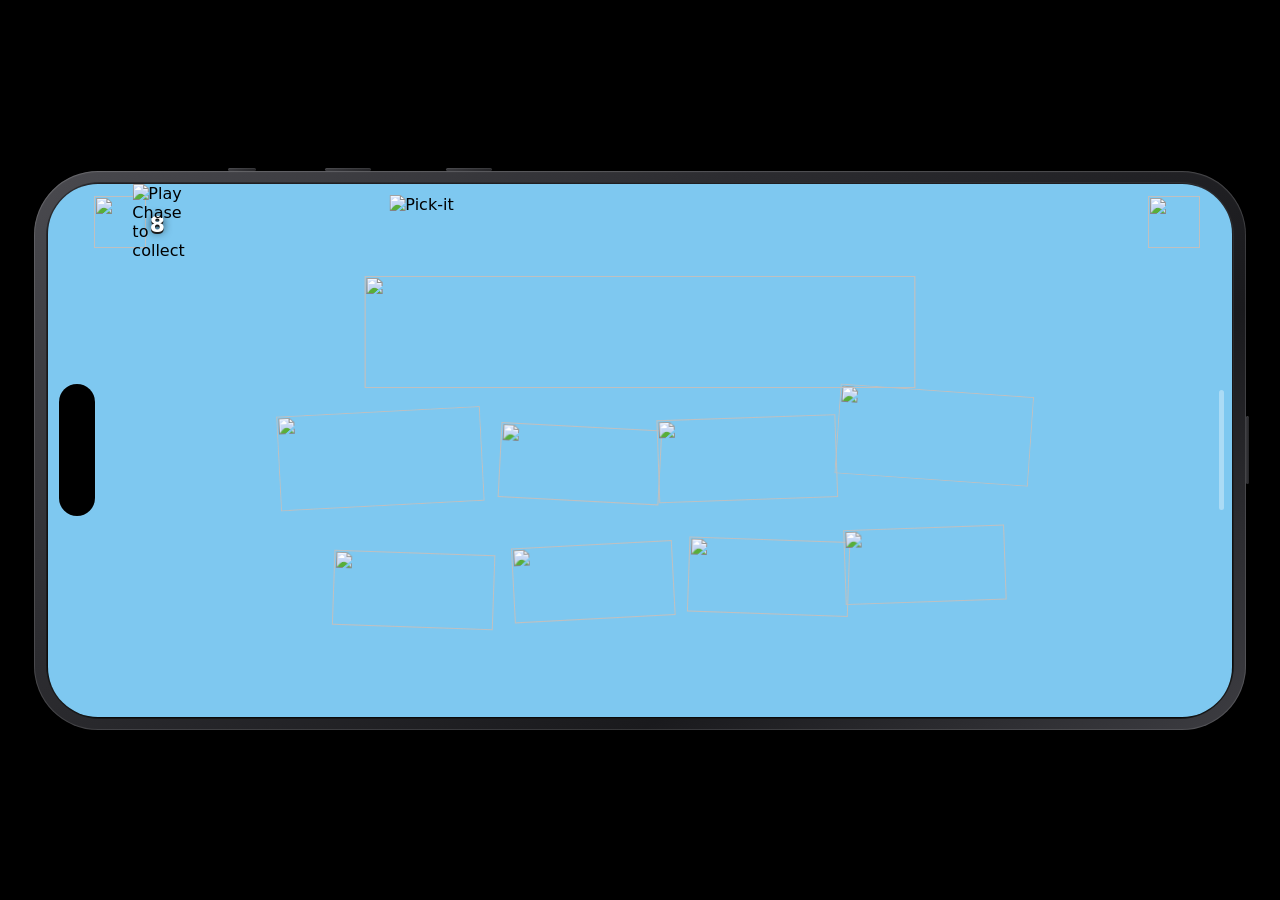
==== web/index.html @ 0430135d "Nudge four right-side clouds 3px left (clouds 3,5,8,9). Co-authored-by: Cursor <cursoragent@cursor.c" ====
<!DOCTYPE html>
<html lang="ru">
<head>
  <meta charset="UTF-8" />
  <meta name="viewport" content="width=device-width, initial-scale=1, maximum-scale=1, user-scalable=no, viewport-fit=cover" />
  <meta name="theme-color" content="#0a1020" />
  <meta http-equiv="Cache-Control" content="no-cache, no-store, must-revalidate" />
  <meta http-equiv="Pragma" content="no-cache" />
  <meta http-equiv="Expires" content="0" />
  <meta name="apple-mobile-web-app-capable" content="yes" />
  <meta name="apple-mobile-web-app-status-bar-style" content="black-translucent" />
  <title>Pick-it</title>
  <link rel="stylesheet" href="css/game.css?v=cloud-stack-fix1" />
</head>
<body>
  <div id="rotateOverlay" class="rotate-overlay" aria-live="polite">
    <div class="rotate-overlay-icon" aria-hidden="true">↻</div>
    <p class="rotate-overlay-title">Поверните устройство</p>
    <p class="rotate-overlay-hint">Игра работает только в горизонтальном режиме</p>
  </div>
  <div id="app" class="app">
    <div class="iphone iphone--landscape iphone--14-pro-max" aria-label="iPhone 14 Pro Max landscape (932×430)">
      <div class="iphone-shell">
        <span class="iphone-side-btn iphone-side-silent" aria-hidden="true"></span>
        <span class="iphone-side-btn iphone-side-vol-up" aria-hidden="true"></span>
        <span class="iphone-side-btn iphone-side-vol-down" aria-hidden="true"></span>
        <span class="iphone-side-btn iphone-side-power" aria-hidden="true"></span>
        <div class="iphone-bezel">
          <div class="iphone-screen">
            <div class="iphone-island" aria-hidden="true"></div>
            <div class="stars-layer" id="starsLayer" aria-hidden="true"></div>
            <div class="iphone-screen-inner">
              <div class="stage" id="stage">
      <div class="snow-layer" id="snowLayer" aria-hidden="true"></div>
      <header class="top-bar">
        <div class="top-left-controls">
          <button type="button" class="btn-system btn-info" aria-label="Info">
            <img src="Assets/System Buttons-1.png" alt="" />
          </button>
          <div class="meter-wrap visible" data-intro="meter">
            <img class="meter-bg" src="Assets/EventSkuMeter.png" alt="" />
            <span class="meter-value" id="energyValue">8</span>
          </div>
          <div class="info-panel-wrap intro-hidden" data-intro="info">
            <div class="info-swing">
              <img src="Assets/Info Panel2.png" alt="Play Chase to collect" />
            </div>
          </div>
        </div>
        <button type="button" class="btn-system btn-close" aria-label="Close">
          <img src="Assets/System Buttons.png" alt="" />
        </button>
        <div class="header-wrap intro-hidden" data-intro="header">
          <img class="header-img" src="Assets/Header.png?v=cloudhdr2" alt="Pick-it" />
        </div>
      </header>

      <div class="prize-panel-wrap intro-hidden" data-intro="panel">
        <div class="prize-panel">
          <div class="prize-panel-art">
            <div class="prize-panel-stack">
              <img
                class="prize-panel-fill"
                src="Assets/Prize Panel fill.png?v=3"
                alt=""
              />
              <div class="prize-panel-frame-layer">
                <img
                  class="prize-panel-frame"
                  src="Assets/Prize Panel frame.png?v=2"
                  alt=""
                />
                <span class="prize-panel-shine" aria-hidden="true"></span>
              </div>
            </div>
          </div>
          <div class="prize-panel-items" id="prizePanelItems"></div>
        </div>
      </div>

      <div class="field" id="field"></div>

      <div class="hand-pointer intro-hidden" id="handPointer" aria-hidden="true">
        <img src="Assets/image 181.png" alt="" />
      </div>

      <div class="vfx-layer" id="vfxLayer"></div>

      <div class="game-complete-overlay" id="gameCompleteOverlay" aria-hidden="true">
        <button type="button" class="game-complete-restart" id="gameCompleteRestart" aria-label="Play again">
          <img src="Assets/Recompletion pop-up.png" alt="" />
        </button>
      </div>
              </div>
            </div>
            <div class="iphone-home-bar" aria-hidden="true"></div>
          </div>
        </div>
      </div>
    </div>
  </div>
  <script src="js/game.js?v=cloudloc16"></script>
</body>
</html>
---- web/css/game.css ----
*,
*::before,
*::after {
  box-sizing: border-box;
  margin: 0;
  padding: 0;
}

html,
body {
  height: 100%;
  background: #000;
  overflow: hidden;
  font-family: system-ui, -apple-system, Segoe UI, sans-serif;
  -webkit-tap-highlight-color: transparent;
}

.app {
  height: 100%;
  display: flex;
  justify-content: center;
  align-items: center;
  padding: 12px;
}

/* —— iPhone frame (landscape, iPhone 14 Pro Max logical 932×430 pt) —— */
.iphone {
  --iphone-logical-w: 932;
  --iphone-logical-h: 430;
  --iphone-preview-scale: 1.3;
  aspect-ratio: var(--iphone-logical-w) / var(--iphone-logical-h);
  width: min(
    calc(96vw * var(--iphone-preview-scale)),
    calc(
      100dvh * var(--iphone-logical-w) / var(--iphone-logical-h) *
        var(--iphone-preview-scale)
    ),
    calc(var(--iphone-logical-w) * 1px * var(--iphone-preview-scale))
  );
  height: min(
    calc(100dvh * var(--iphone-preview-scale)),
    calc(
      96vw * var(--iphone-logical-h) / var(--iphone-logical-w) *
        var(--iphone-preview-scale)
    ),
    calc(var(--iphone-logical-h) * 1px * var(--iphone-preview-scale))
  );
  filter: drop-shadow(0 24px 48px rgba(0, 0, 0, 0.65));
}

.iphone--14-pro-max .iphone-shell {
  padding: 11px 12px;
  border-radius: 64px;
}

.iphone--14-pro-max .iphone-bezel {
  border-radius: 54px;
}

.iphone--14-pro-max .iphone-screen {
  border-radius: 50px;
}

.iphone--14-pro-max .iphone-island {
  width: 36px;
  min-height: 96px;
  max-height: 132px;
  left: 11px;
}

.iphone-shell {
  position: relative;
  width: 100%;
  height: 100%;
  padding: 10px 11px;
  border-radius: 62px;
  background: linear-gradient(145deg, #4a4a4f 0%, #2c2c30 35%, #1a1a1d 70%, #3d3d42 100%);
  box-shadow:
    inset 0 0 0 1px rgba(255, 255, 255, 0.12),
    inset 0 1px 2px rgba(255, 255, 255, 0.08);
}

.iphone-bezel {
  width: 100%;
  height: 100%;
  border-radius: 52px;
  padding: 2px;
  background: linear-gradient(180deg, #1f1f22, #0a0a0a);
  box-shadow: inset 0 0 0 1px rgba(255, 255, 255, 0.06);
}

.iphone-screen {
  position: relative;
  width: 100%;
  height: 100%;
  border-radius: 48px;
  background: #7ec8f0 url("../Assets/bg.webp?v=bg2500v3") 32% 78% / 100% auto no-repeat;
  overflow: hidden;
  display: flex;
  flex-direction: row;
  align-items: stretch;
}

.iphone-island {
  position: absolute;
  left: 10px;
  top: 50%;
  transform: translateY(-50%);
  width: 32px;
  height: 26%;
  min-height: 88px;
  max-height: 120px;
  background: #000;
  border-radius: 22px;
  z-index: 200;
  box-shadow: 0 0 0 1px rgba(255, 255, 255, 0.04);
}

.iphone-screen-inner {
  flex: 1;
  min-width: 0;
  min-height: 0;
  width: 100%;
  height: 100%;
  display: flex;
  align-items: stretch;
  justify-content: stretch;
  padding: 0;
  container-type: size;
}

.iphone-home-bar {
  position: absolute;
  right: 8px;
  top: 50%;
  transform: translateY(-50%);
  width: 5px;
  height: 34%;
  max-height: 120px;
  border-radius: 999px;
  background: rgba(255, 255, 255, 0.35);
  z-index: 200;
  pointer-events: none;
}

.iphone-side-btn {
  position: absolute;
  background: linear-gradient(90deg, #3a3a3e, #252528);
  border-radius: 2px;
  box-shadow: inset 0 1px 0 rgba(255, 255, 255, 0.08);
  pointer-events: none;
}

.iphone-side-silent {
  top: -3px;
  left: 16%;
  width: 28px;
  height: 3px;
}

.iphone-side-vol-up {
  top: -3px;
  left: 24%;
  width: 46px;
  height: 3px;
}

.iphone-side-vol-down {
  top: -3px;
  left: 34%;
  width: 46px;
  height: 3px;
}

.iphone-side-power {
  right: -3px;
  top: 50%;
  transform: translateY(-50%);
  width: 3px;
  height: 68px;
}

/* Landscape-only: block portrait with full-screen prompt */
.rotate-overlay {
  display: none;
  position: fixed;
  inset: 0;
  z-index: 100000;
  flex-direction: column;
  align-items: center;
  justify-content: center;
  gap: 12px;
  padding: 28px;
  text-align: center;
  color: #fff;
  background: #7ec8f0 url("../Assets/bg.webp?v=bg2500v3") 32% 78% / 100% auto no-repeat;
  pointer-events: auto;
}

body.portrait-blocked .rotate-overlay {
  display: flex;
}

body.portrait-blocked #app {
  visibility: hidden !important;
  pointer-events: none !important;
}

.rotate-overlay-icon {
  font-size: 3.25rem;
  line-height: 1;
  animation: rotateHint 2.2s ease-in-out infinite;
}

.rotate-overlay-title {
  font-size: 1.35rem;
  font-weight: 800;
  text-shadow: 0 2px 8px rgba(0, 0, 0, 0.85);
}

.rotate-overlay-hint {
  font-size: 0.95rem;
  opacity: 0.88;
  max-width: 16rem;
  line-height: 1.35;
}

@keyframes rotateHint {
  0%,
  100% {
    transform: rotate(-90deg);
  }
  50% {
    transform: rotate(-90deg) scale(1.08);
  }
}

/* Legacy: CSS rotate fallback (desktop only, optional) */
body.force-landscape {
  overflow: hidden;
}

body.force-landscape #app {
  position: fixed;
  inset: auto;
  left: 50%;
  top: 50%;
  padding: 0;
  transform: translate(-50%, -50%) rotate(90deg);
  transform-origin: center center;
}

body.force-landscape .iphone,
body.force-landscape .iphone-shell,
body.force-landscape .iphone-bezel,
body.force-landscape .iphone-screen,
body.force-landscape .iphone-screen-inner,
body.force-landscape .stage {
  width: 100% !important;
  height: 100% !important;
  max-width: none;
  max-height: none;
  min-height: 0;
  flex: 1 1 auto;
}

body.force-landscape .iphone {
  display: flex;
  flex-direction: column;
  aspect-ratio: auto !important;
}

body.force-landscape .iphone-shell,
body.force-landscape .iphone-bezel {
  display: flex;
  flex-direction: column;
  flex: 1;
  padding: 0 !important;
}

body.force-landscape .iphone-screen {
  flex: 1;
  display: flex;
  border-radius: 0 !important;
}

body.force-landscape .stage {
  --header-w: min(78.2cqw, 82.8%);
  --prize-panel-w: min(84cqw, 560px);
  --prize-panel-gap: 1px;
  --prize-icon-h: calc(var(--prize-panel-h) * 0.72);
  --prize-panel-item-overlap: 2px;
  --prize-panel-items-shift: -50%;
  --panel-bottom: 0.6%;
  --prize-panel-rise-offset: min(96px, 22cqh);
}

body.force-landscape .header-wrap {
  max-width: calc(100% - 128px);
}

body.force-landscape .header-img {
  min-height: 50.6px;
}

body.force-landscape .prize-panel-wrap {
  width: min(var(--prize-panel-w), calc(100% - 28px));
  max-width: none;
}

/* Phones: drop mockup frame, game fills the viewport */
@media (hover: none) and (pointer: coarse), (max-width: 768px) {
  html {
    height: 100%;
    height: 100dvh;
    height: -webkit-fill-available;
    width: 100%;
    overflow: hidden;
    overscroll-behavior: none;
  }

  body {
    position: fixed;
    inset: 0;
    width: 100%;
    height: 100%;
    height: 100dvh;
    height: -webkit-fill-available;
    margin: 0;
    overflow: hidden;
    overscroll-behavior: none;
    background: #000;
  }

  #app,
  #app.app {
    position: fixed;
    inset: 0;
    padding: 0 !important;
    width: 100%;
    height: 100%;
    min-height: 0;
    max-height: 100%;
    align-items: stretch;
    justify-content: stretch;
    box-sizing: border-box;
    display: flex;
    flex-direction: column;
  }

  .iphone {
    --iphone-preview-scale: 1;
    flex: 1 1 auto;
    width: 100%;
    height: 100%;
    min-height: 0;
    max-height: 100%;
    aspect-ratio: auto !important;
    max-width: none;
    filter: none;
    display: flex;
    flex-direction: column;
  }

  .iphone-shell {
    flex: 1;
    display: flex;
    flex-direction: column;
    min-height: 0;
    height: auto;
    padding: 0;
    border-radius: 0;
    background: transparent;
    box-shadow: none;
  }

  .iphone-bezel {
    flex: 1;
    display: flex;
    flex-direction: column;
    min-height: 0;
    height: auto;
    padding: 0 !important;
    border-radius: 0;
    background: transparent;
    box-shadow: none;
  }

  .iphone-screen {
    flex: 1;
    display: flex;
    flex-direction: row;
    border-radius: 0;
    width: 100%;
    height: 100%;
    min-height: 0;
    padding: 0;
    box-sizing: border-box;
  }

  .iphone-screen-inner,
  .stage {
    width: 100%;
    height: 100%;
    min-height: 0;
    flex: 1 1 auto;
  }

  .iphone-island,
  .iphone-home-bar,
  .iphone-side-btn {
    display: none !important;
  }

  .prize-panel-items {
    padding: 0 var(--prize-panel-items-pad-x, 2.2%);
    gap: var(--prize-panel-gap, 1px);
    column-gap: var(--prize-panel-gap, 1px);
  }

  .top-left-controls {
    flex-wrap: nowrap;
  }
}

@media (hover: none) and (pointer: coarse) and (orientation: landscape) {
  html,
  body,
  #app,
  .iphone,
  .iphone-shell,
  .iphone-bezel,
  .iphone-screen,
  .iphone-screen-inner,
  .stage {
    height: 100svh;
    min-height: 100svh;
    max-height: 100svh;
  }
}

html.is-touch.game-landscape,
html.is-touch.game-landscape body {
  background: #0a1020;
}

html.is-touch.game-landscape #app,
html.is-touch.game-landscape .iphone,
html.is-touch.game-landscape .iphone-shell,
html.is-touch.game-landscape .iphone-bezel,
html.is-touch.game-landscape .iphone-screen,
html.is-touch.game-landscape .iphone-screen-inner,
html.is-touch.game-landscape .stage {
  width: 100vw;
  max-width: 100vw;
  margin: 0;
  padding: 0;
  border-radius: 0;
}

/* Info panel layout: phone landscape + local iPhone mockup (no .is-touch on desktop) */
html.is-touch.game-landscape .stage,
html:not(.is-touch) .iphone .stage {
  --info-meter-gap: 0px;
  --info-ui-gap: 6px;
  --info-btn-w: 52px;
  /* Rope X: center of gap between info btn and meter */
  --info-rope-x: calc(var(--info-btn-w) + var(--info-ui-gap) * 0.5);
}

html.is-touch.game-landscape .stage {
  --info-panel-scale: calc(0.9555 * 0.85);
  --info-panel-shift-x: 10px;
  --top-left-nudge-x: -10px;
  /* Rope Y: top of stage + lift info panel slightly */
  --info-rope-top: calc(
    -1 * max(var(--ui-top), env(safe-area-inset-top, 8px)) - 20px
  );
}

html:not(.is-touch) .iphone .stage {
  --info-panel-scale: 0.9555;
  --info-panel-shift-x: 10px;
  --top-left-nudge-x: 0px;
  --info-rope-top: calc(-1 * max(var(--ui-top), 10px));
  --prize-panel-items-drop: -10px;
  --prize-panel-items-top: 51%;
}

html.is-touch.game-landscape .top-left-controls,
html:not(.is-touch) .iphone .top-left-controls {
  position: absolute;
}

html.is-touch.game-landscape .info-panel-wrap,
html:not(.is-touch) .iphone .info-panel-wrap {
  position: absolute;
  left: calc(var(--info-rope-x, 55px) + var(--info-panel-shift-x, 0px));
  top: var(--info-rope-top, -8px);
  margin-left: 0;
  margin-top: 0;
  max-width: calc(124px * var(--info-panel-scale, 0.9555));
  z-index: 2;
  transform: translate(-50%, -130%);
}

html.is-touch.game-landscape .info-panel-wrap.dropped,
html:not(.is-touch) .iphone .info-panel-wrap.dropped {
  animation: infoDropAnchored 0.85s cubic-bezier(0.34, 1.4, 0.64, 1) forwards;
}

html:not(.is-touch) .iphone .top-left-controls {
  gap: 6px;
  align-items: flex-start;
}

/* Touch + landscape: desktop-like UI; prize width in vw (no cqw) */
html.is-touch.game-landscape .stage {
  --edge-x: 2px;
  --ui-top: 8px;
  --header-w: 42.32%;
  --close-nudge-x: 32px;
  --header-est-h: min(12.5vw, 54px);
  --prize-panel-items-mul: 0.85;
  --prize-panel-top: calc(0.8% + 10px + var(--header-est-h) - 3px);
  --field-top: calc(var(--prize-panel-top) + var(--prize-panel-h) + 8px);
  --prize-panel-gap: 1px;
  --prize-panel-item-overlap: 2px;
  --prize-panel-items-shift: -50%;
  --prize-panel-items-pad-x: 2.2%;
  --prize-panel-items-drop: -12px;
  --prize-panel-items-top: 51%;
  --prize-panel-mobile-size: 1.2;
  --prize-panel-scale: calc(0.84 * var(--prize-panel-mobile-size, 1));
  --prize-panel-items-ref-scale: calc(1.06 * var(--prize-panel-mobile-size, 1));
  --prize-panel-w: min(
    calc(49.13vw * var(--prize-panel-scale)),
    calc(419px * var(--prize-panel-scale))
  );
  --prize-panel-h: calc(var(--prize-panel-w) * var(--prize-panel-art-h, 197) / 1024);
  --prize-icon-h: calc(
    min(
        calc(49.13vw * var(--prize-panel-items-ref-scale)),
        calc(419px * var(--prize-panel-items-ref-scale))
      ) *
      var(--prize-panel-art-h, 197) / 1024 * 0.72 * var(--prize-panel-items-mul, 0.85)
  );
  --prize-panel-rise-offset: min(-68px, -14vh);
  --petard-size: min(28.8vh, 156px);
}

html.is-touch.game-landscape .top-left-controls {
  left: max(
    0px,
    calc(
      var(--edge-x) + var(--top-left-nudge-x, 0px) +
        env(safe-area-inset-left, 0px)
    )
  );
  top: max(var(--ui-top), env(safe-area-inset-top, 8px));
  gap: 6px;
  max-width: none;
  align-items: flex-start;
}

html.is-touch.game-landscape .btn-close {
  right: max(
    2px,
    calc(
      var(--edge-x) - var(--close-nudge-x, 0px) +
        env(safe-area-inset-right, 0px)
    )
  );
  top: max(var(--ui-top), env(safe-area-inset-top, 8px));
}

html.is-touch.game-landscape .btn-info,
html.is-touch.game-landscape .btn-close {
  width: 52px;
  height: 52px;
}

html.is-touch.game-landscape .meter-wrap,
html:not(.is-touch) .iphone .meter-wrap {
  height: calc(56px * 1.15);
  transform: translateY(-5%);
}

html.is-touch.game-landscape .meter-value,
html:not(.is-touch) .iphone .meter-value {
  font-size: calc(19px * 1.15);
}

html.is-touch.game-landscape .header-wrap {
  left: 50%;
  top: calc(0.8% + 10px);
  transform: translateX(-50%);
  width: var(--header-w);
  max-width: calc(100% - 128px);
}

html.is-touch.game-landscape .header-img {
  width: 100%;
  height: auto;
  min-height: 0;
  max-height: none;
  object-fit: contain;
}

html.is-touch.game-landscape .prize-panel-wrap {
  top: var(--prize-panel-top);
  bottom: auto;
  width: min(var(--prize-panel-w), calc(100vw - 12px));
  max-width: calc(419px * var(--prize-panel-scale));
  height: auto;
  aspect-ratio: 1024 / var(--prize-panel-art-h, 208);
  transform: translateX(-50%) translateY(0);
  transform-origin: 50% 0%;
}

html.is-touch.game-landscape .prize-panel-wrap.intro-hidden[data-intro="panel"] {
  transform: translateX(-50%);
}

html.is-touch.game-landscape .prize-panel-wrap.visible {
  animation: prizePanelFadeIn var(--prize-panel-rise-duration, 0.85s) ease both;
}

html.is-touch.game-landscape .prize-panel {
  --prize-panel-items-top: 44%;
  --prize-panel-items-drop: -12px;
}

html.is-touch.game-landscape .prize-panel-items,
html.is-touch.game-landscape #prizePanelItems {
  --prize-panel-items-drop: -12px;
  top: var(--prize-panel-items-top, 43%);
  left: 0;
  right: 0;
  height: var(--prize-icon-h);
  transform: translateY(-50%)
    translateY(var(--prize-panel-items-drop, -10px))
    translateX(var(--prize-panel-items-nudge-x, 5px));
  align-items: flex-end;
  justify-content: center;
}

html.is-touch.game-landscape .prize-panel-items .panel-prize {
  height: var(--prize-icon-h);
  align-items: flex-end;
}

html.is-touch.game-landscape .prize-panel-items .panel-prize-img {
  max-height: calc(var(--prize-icon-h) * var(--panel-prize-size-mul, 1.1));
}


/* Touch landscape: reward character face scale (all `.reward-* img.done`) */
html.is-touch.game-landscape .stage {
  --character-face-mul: 1;
  --character-reward-bottom: 10px;
  --petard-row-drop: 12px;
  --petard-lower-row-lift: 20px;
  --petard-lower-row-drop: 14px;
}

html.is-touch.game-landscape .slot.show-special-reward img.done {
  bottom: var(--character-reward-bottom, var(--slot-sku-bottom, 0px));
}

/* Touch: upper petard row — lift character faces 10px (slots 2,4,6,8 → index 1,3,5,7) */
html.is-touch.game-landscape .slot[data-index="1"].show-special-reward img.done,
html.is-touch.game-landscape .slot[data-index="3"].show-special-reward img.done,
html.is-touch.game-landscape .slot[data-index="5"].show-special-reward img.done,
html.is-touch.game-landscape .slot[data-index="7"].show-special-reward img.done {
  bottom: calc(var(--character-reward-bottom, 10px) + 10px);
}

html.is-touch.game-landscape .slot.reward-sam img.done {
  width: calc(var(--petard-size) * 1.017 * 1.15 * 0.81 * 0.891 * var(--character-face-mul));
  height: calc(var(--petard-size) * 1.017 * 1.15 * 0.81 * 0.891 * var(--character-face-mul));
  margin-left: -4px;
}

/* Touch: petards 1 & 3 — lift prize + petard (not petard 2) */
html.is-touch.game-landscape #field .slot[data-index="0"] img.prize,
html.is-touch.game-landscape #field .slot[data-index="0"] img.cube,
html.is-touch.game-landscape #field .slot[data-index="2"] img.prize,
html.is-touch.game-landscape #field .slot[data-index="2"] img.cube {
  bottom: var(--slot-sku-bottom, 0px);
}

html.is-touch.game-landscape #field .slot[data-index="0"].show-special-reward img.done,
html.is-touch.game-landscape #field .slot.reward-sam.show-special-reward img.done {
  bottom: calc(var(--character-reward-bottom, 10px) + 32px);
}

html.is-touch.game-landscape #field .slot[data-index="2"].show-special-reward img.done {
  bottom: calc(var(--character-reward-bottom, 10px) + 8px);
}

/* Touch: petard 2 — lift prize + petard */
html.is-touch.game-landscape #field .slot[data-index="1"] img.prize,
html.is-touch.game-landscape #field .slot[data-index="1"] img.cube {
  bottom: calc(var(--slot-sku-bottom, 0px) + 18px);
}

html.is-touch.game-landscape #field .slot[data-index="1"].show-special-reward img.done {
  bottom: calc(var(--character-reward-bottom, 10px) + 24px);
}

/* Touch: petard 8 — lift prize + petard */
html.is-touch.game-landscape #field .slot[data-index="7"] img.prize,
html.is-touch.game-landscape #field .slot[data-index="7"] img.cube {
  bottom: calc(var(--slot-sku-bottom, 0px) + 16px);
}

html.is-touch.game-landscape #field .slot[data-index="7"].show-special-reward img.done {
  bottom: calc(var(--character-reward-bottom, 10px) + 32px);
}

/* Touch: petard 6 — lift on field */
html.is-touch.game-landscape #field .slot[data-index="5"] img.prize,
html.is-touch.game-landscape #field .slot[data-index="5"] img.cube {
  bottom: calc(var(--slot-sku-bottom, 0px) + 22px);
}

html.is-touch.game-landscape #field .slot[data-index="5"].show-special-reward img.done {
  bottom: calc(var(--character-reward-bottom, 10px) + 38px);
}

html.is-touch.game-landscape .slot.reward-mia img.done {
  width: calc(var(--petard-size) * 1.22 * var(--character-face-mul));
  height: calc(var(--petard-size) * 1.22 * var(--character-face-mul));
  margin-left: -2px;
}

html.is-touch.game-landscape .slot.reward-mia.show-special-reward .slot-inner {
  translate: -2px 5px;
}

html.is-touch.game-landscape .slot.reward-sanny img.done {
  width: calc(var(--petard-size) * 0.941 * var(--character-face-mul));
  height: calc(var(--petard-size) * 0.941 * var(--character-face-mul));
  margin-left: -4px;
}

html.is-touch.game-landscape .slot.reward-hoppy img.done {
  width: calc(var(--petard-size) * 0.78 * var(--character-face-mul));
  height: calc(var(--petard-size) * 0.78 * var(--character-face-mul));
  margin-left: 0px;
}

html.is-touch.game-landscape .slot.reward-hoppy.show-special-reward img.done {
  bottom: calc(
    var(--character-reward-bottom, 10px) + var(--petard-size) * (1 - 0.78 * var(--character-face-mul, 1)) / 2 - 2px
  );
}

html.is-touch.game-landscape .slot.reward-hoppy.show-special-reward .slot-inner {
  translate: 12px 2px;
}

html.is-touch.game-landscape .slot.reward-oscar img.done {
  width: calc(var(--petard-size) * 0.933 * var(--character-face-mul));
  height: calc(var(--petard-size) * 0.933 * var(--character-face-mul));
  margin-left: -6px;
}

html.is-touch.game-landscape #field .slot.reward-oscar.show-special-reward .slot-inner {
  transform: rotate(var(--slot-tilt, 8deg)) translateY(6px) !important;
}

html.is-touch.game-landscape .slot.reward-peggy img.done {
  width: calc(var(--petard-size) * 1.045 * var(--character-face-mul));
  height: calc(var(--petard-size) * 1.045 * var(--character-face-mul));
}

html.is-touch.game-landscape #field .slot.reward-peggy.show-special-reward .slot-inner {
  transform: rotate(var(--slot-tilt, 8deg)) translateY(22px) !important;
}

html.is-touch.game-landscape .slot.reward-carrie img.done {
  width: calc(var(--petard-size) * 0.98 * var(--character-face-mul));
  height: calc(var(--petard-size) * 0.98 * var(--character-face-mul));
  margin-left: -4px;
}

html.is-touch.game-landscape .slot.reward-mole img.done {
  width: calc(var(--petard-size) * 1.035 * var(--character-face-mul));
  height: calc(var(--petard-size) * 1.035 * var(--character-face-mul));
  margin-left: 8px;
}

html.is-touch.game-landscape .slot.reward-mole.show-special-reward .slot-inner {
  translate: 4px 10px;
}

html.is-touch.game-landscape .info-swing img {
  width: 100%;
  height: auto;
  max-height: none;
}

.stars-layer {
  display: none;
  position: absolute;
  inset: 0;
  z-index: 1;
  pointer-events: none;
  overflow: hidden;
}

.star-twinkle {
  position: absolute;
  left: var(--star-x, 50%);
  top: var(--star-y, 20%);
  width: var(--star-sz, 2px);
  height: var(--star-sz, 2px);
  border-radius: 50%;
  background: radial-gradient(
    circle at 40% 40%,
    #fff 0%,
    rgba(255, 255, 255, 0.85) 55%,
    rgba(255, 255, 255, 0.2) 100%
  );
  box-shadow:
    0 0 calc(var(--star-sz, 2px) * 2.6) rgba(255, 255, 255, 0.92),
    0 0 calc(var(--star-sz, 2px) * 5.2) rgba(200, 220, 255, 0.5);
  opacity: var(--star-dim, 0.45);
  transform: translate(-50%, -50%);
  animation: starTwinkle var(--star-dur, 2.4s) ease-in-out infinite;
  animation-delay: var(--star-delay, 0s);
  will-change: opacity, transform;
}

.star-twinkle.star-soft {
  box-shadow:
    0 0 calc(var(--star-sz, 2px) * 2) rgba(255, 248, 230, 0.72),
    0 0 calc(var(--star-sz, 2px) * 4) rgba(255, 200, 220, 0.35);
}

@keyframes starTwinkle {
  0%,
  100% {
    opacity: calc(var(--star-dim, 0.35) * 0.55);
    transform: translate(-50%, -50%) scale(0.62);
    filter: brightness(0.85);
  }
  35% {
    opacity: calc(var(--star-dim, 0.35) + 0.55);
    transform: translate(-50%, -50%) scale(1.08);
    filter: brightness(1.15);
  }
  50% {
    opacity: 1;
    transform: translate(-50%, -50%) scale(1.32);
    filter: brightness(1.35);
  }
  65% {
    opacity: calc(var(--star-dim, 0.35) + 0.45);
    transform: translate(-50%, -50%) scale(0.9);
    filter: brightness(1.05);
  }
}

.snow-layer {
  display: none;
  position: absolute;
  inset: 0;
  z-index: 6;
  pointer-events: none;
  overflow: hidden;
  container-type: size;
}

.snowflake {
  position: absolute;
  top: -4%;
  left: var(--snow-x, 50%);
  width: var(--snow-sz, 3.4px);
  height: var(--snow-sz, 3.4px);
  border-radius: 50%;
  opacity: var(--snow-opacity, 0.5);
  background: radial-gradient(
    circle at 35% 35%,
    #fff 0%,
    rgba(255, 255, 255, 0.75) 45%,
    rgba(255, 255, 255, 0.2) 100%
  );
  box-shadow: 0 0 2px rgba(255, 255, 255, 0.32);
  animation: snowFall var(--snow-dur, 20s) linear infinite;
  animation-delay: var(--snow-delay, 0s);
  will-change: transform;
}

.snowflake.shape-dot {
  border-radius: 50%;
}

.snowflake.shape-flake {
  width: max(2px, calc(var(--snow-sz) * 0.18));
  height: var(--snow-sz, 4px);
  border-radius: 1px;
  background: linear-gradient(
    to bottom,
    transparent 4%,
    rgba(255, 255, 255, 0.95) 38%,
    rgba(255, 255, 255, 0.95) 62%,
    transparent 96%
  );
  box-shadow: 0 0 3px rgba(255, 255, 255, 0.45);
}

.snowflake.shape-flake::before,
.snowflake.shape-flake::after {
  content: "";
  position: absolute;
  left: 50%;
  top: 50%;
  width: max(2px, calc(var(--snow-sz) * 0.18));
  height: var(--snow-sz);
  border-radius: 1px;
  background: linear-gradient(
    to bottom,
    transparent 4%,
    rgba(255, 255, 255, 0.92) 38%,
    rgba(255, 255, 255, 0.92) 62%,
    transparent 96%
  );
  box-shadow: 0 0 2px rgba(255, 255, 255, 0.35);
  transform-origin: center center;
  transform: translate(-50%, -50%) rotate(60deg);
  pointer-events: none;
}

.snowflake.shape-flake::after {
  transform: translate(-50%, -50%) rotate(-60deg);
}

@keyframes snowFall {
  0% {
    transform: translate3d(0, 0, 0) rotate(0deg);
  }
  100% {
    transform: translate3d(var(--snow-drift, 0px), calc(100cqh + 16px), 0)
      rotate(360deg);
  }
}

.stage {
  --edge-x: max(3.85%, 10px);
  --ui-top: 12px;
  --info-panel-scale: 0.85;
  --info-meter-gap: 6px;
  --info-panel-shift-x: 0px;
  --info-panel-shift-y: -24px;
  --meter-nudge-x: 6px;
  --top-left-nudge-x: -16px;
  --close-nudge-x: 14px;
  --header-est-h: min(14cqw, 62px);
  --prize-panel-top: calc(0.8% + 10px + var(--header-est-h) + 16px);
  --field-top: calc(var(--prize-panel-top) + var(--prize-panel-h) + 10px);
  --header-w: 42.32%;
  --prize-panel-rise-offset: -min(88px, 16vh);
  --prize-panel-rise-duration: 1.15s;
  --prize-panel-items-drop: -8px;
  --prize-panel-items-top: 52%;
  --prize-panel-w: 551px;
  --prize-panel-art-h: 208;
  --prize-panel-fill-h: 197;
  --prize-panel-h: calc(var(--prize-panel-w) * var(--prize-panel-art-h) / 1024);
  --prize-icon-h: calc(var(--prize-panel-h) * 0.72);
  --prize-panel-gap: 1px;
  --prize-panel-item-overlap: 2px;
  --prize-panel-items-shift: -50%;
  --prize-panel-items-pad-x: 2.2%;
  --prize-panel-items-nudge-x: 5px;
  --petard-size: min(27.3cqh, 157px);
  --petard-row-drop: 22px;
  --petard-lower-row-lift: 20px;
  --petard-lower-row-drop: 12px;
  --character-face-lift: 24px;
  --character-upper-row-drop: 14px;
  --lower-row-prize-lift: 14px;
  --slot-sku-bottom: 0px;
  --character-reward-bottom: var(--slot-sku-bottom, 0px);
  --cloud-face-bottom-mul: 0.06;
  --panel-prize-size-mul: 1.1;

  position: relative;
  width: 100%;
  height: 100%;
  flex: 1;
  align-self: stretch;
  background: transparent;
  overflow: hidden;
  container-type: size;
}

.top-bar {
  position: absolute;
  inset: 0 0 auto 0;
  height: 18%;
  min-height: 72px;
  z-index: 30;
  pointer-events: none;
  overflow: visible;
}

.top-left-controls {
  position: absolute;
  left: calc(var(--edge-x) + var(--top-left-nudge-x, 0px));
  top: max(var(--ui-top), 10px);
  display: flex;
  align-items: flex-start;
  gap: 12px;
  z-index: 210;
  pointer-events: auto;
}

.btn-system {
  padding: 0;
  border: none;
  background: transparent;
  cursor: pointer;
  pointer-events: auto;
}

.btn-info {
  width: 52px;
  height: 52px;
  flex-shrink: 0;
}

.btn-close {
  position: absolute;
  right: calc(var(--edge-x) - var(--close-nudge-x, 0px));
  top: max(var(--ui-top), 10px);
  width: 52px;
  height: 52px;
  z-index: 210;
}

.btn-system img {
  width: 100%;
  height: 100%;
  display: block;
}

.header-wrap {
  position: absolute;
  left: 50%;
  top: calc(0.8% + 10px);
  transform: translateX(-50%);
  width: var(--header-w);
  pointer-events: none;
  z-index: 35;
}

.header-img {
  width: 100%;
  height: auto;
  display: block;
}

.prize-panel-wrap {
  position: absolute;
  left: 50%;
  top: var(--prize-panel-top);
  bottom: auto;
  transform: translateX(-50%);
  transform-origin: 50% 0%;
  width: min(var(--prize-panel-w), calc(100% - 16px));
  aspect-ratio: 1024 / var(--prize-panel-art-h, 197);
  z-index: 25;
  opacity: 0;
  pointer-events: none;
}

.prize-panel-wrap.intro-hidden[data-intro="panel"] {
  opacity: 0;
  pointer-events: none;
  transform: translateX(-50%);
}

/* Recompletion: tuck prize panel off-screen above. */
.stage--game-complete .prize-panel-wrap.visible {
  animation: none;
  top: var(--prize-panel-top);
  bottom: auto;
  transform: translate(-50%, calc(-100% - 28px));
  opacity: 0;
  pointer-events: none;
}

.prize-panel-wrap.visible {
  animation: prizePanelFadeIn var(--prize-panel-rise-duration, 0.85s) ease both;
  pointer-events: auto;
}

@keyframes prizePanelFadeIn {
  from {
    opacity: 0;
  }
  to {
    opacity: 1;
  }
}

.prize-panel {
  position: relative;
  width: 100%;
  height: 100%;
  overflow: visible;
  /* frame.png 1024×208; fill.png 1024×197 — width aligned to frame / shine mask */
  --prize-panel-art-h: 208;
  --prize-panel-fill-h: 197;
  --prize-panel-items-top: 45%;
  --prize-panel-items-drop: -8px;
  --panel-char-h-max: 1.22;
}

/* Layer stack: fill → frame (+ shine mask) → prize icons */
.prize-panel-art {
  position: relative;
  width: 100%;
  height: 100%;
}

.prize-panel-stack {
  position: absolute;
  inset: 0;
  display: grid;
  grid-template: 1fr / 1fr;
  place-items: stretch;
}

.prize-panel-fill,
.prize-panel-frame-layer {
  grid-area: 1 / 1;
  position: relative;
  width: 100%;
  height: 100%;
  min-width: 0;
  min-height: 0;
}

.prize-panel-frame-layer {
  z-index: 2;
  isolation: isolate;
}

.prize-panel-frame,
.prize-panel-fill {
  display: block;
  position: absolute;
  inset: 0;
  width: 100%;
  height: 100%;
  object-fit: contain;
  object-position: center;
  pointer-events: none;
}

.prize-panel-fill {
  z-index: 1;
}

.prize-panel-wrap.visible .prize-panel-shine {
  position: absolute;
  inset: 0;
  z-index: 2;
  pointer-events: none;
  background: linear-gradient(
    100deg,
    transparent 0%,
    transparent 38%,
    rgba(255, 245, 200, 0.55) 45%,
    rgba(255, 255, 255, 1) 48.5%,
    rgba(255, 252, 235, 1) 50%,
    rgba(255, 255, 255, 1) 51.5%,
    rgba(255, 235, 160, 0.65) 55%,
    transparent 62%,
    transparent 100%
  );
  background-size: 240% 100%;
  mix-blend-mode: plus-lighter;
  opacity: 1;
  filter: brightness(1.12);
  -webkit-mask-image: url("../Assets/Prize%20Panel%20frame.png?v=2");
  mask-image: url("../Assets/Prize%20Panel%20frame.png?v=2");
  -webkit-mask-repeat: no-repeat;
  mask-repeat: no-repeat;
  -webkit-mask-position: center;
  mask-position: center;
  -webkit-mask-size: contain;
  mask-size: contain;
  -webkit-mask-mode: alpha;
  mask-mode: alpha;
  animation: prizePanelGoldGlint 3.6s ease-in-out infinite;
}

@keyframes prizePanelGoldGlint {
  0% {
    background-position: 125% 50%;
  }
  100% {
    background-position: -25% 50%;
  }
}

#prizePanelItems.prize-panel-items,
.prize-panel-items {
  position: absolute;
  z-index: 3;
  left: 0;
  right: 0;
  top: var(--prize-panel-items-top, 44%);
  transform: translateY(-50%)
    translateY(var(--prize-panel-items-drop, -4px))
    translateX(var(--prize-panel-items-nudge-x, 5px));
  box-sizing: border-box;
  width: 100%;
  height: var(--prize-icon-h);
  display: flex;
  flex-direction: row;
  align-items: flex-end;
  justify-content: center;
  gap: var(--prize-panel-gap);
  padding: 0 var(--prize-panel-items-pad-x, 1.4%);
  overflow: hidden;
}

.prize-panel-items .panel-prize {
  position: relative;
  flex: 1 1 0;
  min-width: 0;
  max-width: calc(
    (100% - var(--prize-panel-gap) * 7) / 8 + var(--prize-panel-item-overlap, 0px)
  );
  margin: 0 calc(var(--prize-panel-item-overlap, 0px) * -1);
  display: flex;
  justify-content: center;
  align-items: flex-end;
  height: var(--prize-icon-h);
  transition: opacity 0.35s ease, filter 0.35s ease;
}

.prize-panel-items .panel-prize-img {
  display: block;
  height: calc(var(--prize-icon-h) * var(--panel-prize-size-mul, 1.1));
  width: auto;
  max-width: 100%;
  object-fit: contain;
  object-position: center bottom;
  transform: translateY(0);
  transition: opacity 0.35s ease, transform 0.35s ease;
}

.prize-panel-items .panel-prize-done {
  position: absolute;
  left: 50%;
  top: 50%;
  transform: translate(-50%, calc(-50% + 8px));
  height: 58%;
  width: auto;
  max-width: 92%;
  object-fit: contain;
  opacity: 0;
  pointer-events: none;
}

.prize-panel-items .panel-prize.claimed {
  transform: none;
}

.prize-panel-items .panel-prize.claimed .panel-prize-img {
  opacity: 0.5;
}

.prize-panel-items .panel-prize.claimed .panel-prize-done {
  animation: panelDonePop 0.4s cubic-bezier(0.34, 1.56, 0.64, 1) forwards;
}

@keyframes panelDonePop {
  from {
    opacity: 0;
    transform: translate(-50%, calc(-50% + 8px)) scale(0.25);
  }
  to {
    opacity: 1;
    transform: translate(-50%, calc(-50% + 8px)) scale(1);
  }
}

.meter-wrap {
  position: relative;
  display: inline-block;
  height: 56px;
  flex-shrink: 0;
  margin-left: var(--meter-nudge-x, 0);
  opacity: 1;
  visibility: visible;
}

.meter-bg {
  height: 100%;
  width: auto;
  display: block;
}

.meter-value {
  position: absolute;
  left: 37%;
  right: 5%;
  top: 0;
  bottom: 0;
  display: flex;
  align-items: center;
  justify-content: center;
  font-size: 19px;
  font-weight: 800;
  line-height: 1;
  color: #fff;
  text-shadow: 0 2px 0 #1a1a1a, 0 0 8px rgba(0, 0, 0, 0.8);
  letter-spacing: 0.02em;
  pointer-events: none;
}

.info-panel-wrap {
  position: relative;
  flex: 0 0 auto;
  align-self: flex-start;
  margin-left: calc(var(--info-meter-gap, 6px) + var(--info-panel-shift-x, 0px));
  margin-top: var(--info-panel-shift-y, 0px);
  width: auto;
  max-width: calc(124px * var(--info-panel-scale, 1));
  transform: translateY(-130%);
  opacity: 0;
  pointer-events: none;
}

.info-panel-wrap.dropped {
  pointer-events: auto;
  cursor: pointer;
  animation: infoDrop 0.85s cubic-bezier(0.34, 1.4, 0.64, 1) forwards;
}

.info-panel-wrap.dropped:not(.info-intro-swing-done) .info-swing {
  animation: infoSwing 2.2s ease-in-out 0.85s 2;
}

.info-panel-wrap.dropped .info-swing.info-user-swing {
  animation: infoSwing 1s ease-in-out !important;
}

.info-panel-wrap.dropped.info-intro-swing-done .info-swing:not(.info-user-swing) {
  animation: none;
  transform: rotate(0deg);
}

.info-swing {
  transform-origin: 50% 0;
}

.info-swing img {
  width: 100%;
  height: auto;
  display: block;
}

@keyframes infoDrop {
  from {
    opacity: 0;
    transform: translateY(-130%);
  }
  to {
    opacity: 1;
    transform: translateY(0);
  }
}

@keyframes infoDropAnchored {
  from {
    opacity: 0;
    transform: translate(-50%, -130%);
  }
  to {
    opacity: 1;
    transform: translate(-50%, 0);
  }
}

@keyframes infoSwing {
  0%,
  100% {
    transform: rotate(0deg);
  }
  25% {
    transform: rotate(4deg);
  }
  75% {
    transform: rotate(-4deg);
  }
}

.field {
  position: absolute;
  top: var(--field-top, 0);
  left: 0;
  right: 0;
  bottom: 0;
  z-index: 10;
}

.slot {
  position: absolute;
  width: 11.5%;
  min-width: 52px;
  max-width: 136px;
  height: var(--petard-size);
  --petard-float-amp: 7px;
  --petard-slot-x: 0px;
  --petard-slot-y: calc(-50% + var(--petard-row-drop, 0px));
  transform: translate(calc(-50% + var(--petard-slot-x)), var(--petard-slot-y));
  display: flex;
  align-items: flex-end;
  justify-content: center;
}

.slot img.petard {
  width: var(--petard-size);
  height: var(--petard-size);
  object-fit: contain;
  object-position: center bottom;
  filter: drop-shadow(0 6px 10px rgba(0, 0, 0, 0.35));
}

/* Petard 6.png (slot index 5) */
.slot[data-index="5"] {
  height: calc(var(--petard-size) * 1.12);
}

.slot[data-index="5"] img.petard,
.slot[data-index="5"] img.prize,
.slot[data-index="5"] img.cube,
.slot[data-index="5"] img.done {
  width: calc(var(--petard-size) * 1.12);
  height: calc(var(--petard-size) * 1.12);
}

/* Petard 8.png (slot index 7) */
.slot[data-index="7"] {
  height: calc(var(--petard-size) * 1.15);
}

.slot[data-index="7"] img.petard,
.slot[data-index="7"] img.prize,
.slot[data-index="7"] img.cube,
.slot[data-index="7"] img.done {
  width: calc(var(--petard-size) * 1.15);
  height: calc(var(--petard-size) * 1.15);
}

.slot.opening img.cube.petard {
  pointer-events: none;
  translate: none;
  animation: cloudDissolve 0.78s ease forwards !important;
}

@keyframes cloudDissolve {
  0% {
    opacity: 1;
    transform: translateX(-50%) translateY(0) scale(1);
    filter: blur(0);
  }
  55% {
    opacity: 0.45;
    filter: blur(1.5px);
  }
  100% {
    opacity: 0;
    visibility: hidden;
    transform: translateX(-50%) translateY(-6px) scale(1.03);
    filter: blur(3px);
  }
}

.slot.intro-hidden {
  opacity: 0;
  pointer-events: none;
}

.slot.cloud-fade-in {
  opacity: 0;
  pointer-events: none;
  animation: cloudFadeIn 0.95s ease forwards;
  animation-delay: var(--cloud-fade-delay, 0s);
}

.slot.cloud-fade-in img.cube {
  animation: none !important;
}

@keyframes cloudFadeIn {
  from {
    opacity: 0;
  }
  to {
    opacity: 1;
  }
}

/* Petard fly-in positions are driven in JS (1s, tilt-aligned arc) */
.slot.petard-fly-in {
  z-index: 12;
  opacity: 1;
  pointer-events: none;
}

.slot.petard-fly-in img.cube,
.slot.petard-settling img.cube {
  animation: none !important;
}

.slot-inner {
  position: relative;
  width: 100%;
  height: 100%;
  display: flex;
  align-items: center;
  justify-content: center;
  transform: rotate(0deg);
  --slot-tilt: 0deg;
}

.slot img.prize,
.slot img.cube,
.slot img.done {
  position: absolute;
  left: 50%;
  bottom: 0;
  transform: translateX(-50%);
  width: var(--petard-size);
  height: var(--petard-size);
  object-fit: contain;
  object-position: center bottom;
  pointer-events: none;
}

.slot img.prize {
  z-index: 2;
  bottom: var(--slot-sku-bottom, 0px);
}

/* Petards 1 & 3 — lift prize + petard (petard 2 uses default row height) */
#field .slot[data-index="0"] img.prize,
#field .slot[data-index="0"] img.cube,
#field .slot[data-index="0"] .cloud-hit,
#field .slot[data-index="2"] img.prize,
#field .slot[data-index="2"] img.cube,
#field .slot[data-index="2"] .cloud-hit {
  bottom: var(--slot-sku-bottom, 0px);
}

#field .slot[data-index="0"].show-special-reward img.done,
#field .slot.reward-sam.show-special-reward img.done {
  bottom: calc(var(--character-reward-bottom, var(--slot-sku-bottom, 0px)) + 32px);
}

#field .slot[data-index="2"].show-special-reward img.done {
  bottom: calc(var(--character-reward-bottom, var(--slot-sku-bottom, 0px)) + 8px);
}

/* Petard 2 — lift prize + petard */
#field .slot[data-index="1"] img.prize,
#field .slot[data-index="1"] img.cube,
#field .slot[data-index="1"] .cloud-hit {
  bottom: calc(var(--slot-sku-bottom, 0px) + 18px);
}

#field .slot[data-index="1"].show-special-reward img.done {
  bottom: calc(var(--character-reward-bottom, var(--slot-sku-bottom, 0px)) + 24px);
}

/* Petard 8 — lift prize + petard */
#field .slot[data-index="7"] img.prize,
#field .slot[data-index="7"] img.cube,
#field .slot[data-index="7"] .cloud-hit {
  bottom: calc(var(--slot-sku-bottom, 0px) + 16px);
}

#field .slot[data-index="7"].show-special-reward img.done {
  bottom: calc(var(--character-reward-bottom, var(--slot-sku-bottom, 0px)) + 32px);
}

/* Petard 6 — lift on field */
#field .slot[data-index="5"] img.prize,
#field .slot[data-index="5"] img.cube,
#field .slot[data-index="5"] .cloud-hit {
  bottom: calc(var(--slot-sku-bottom, 0px) + 22px);
}

#field .slot[data-index="5"].show-special-reward img.done {
  bottom: calc(var(--character-reward-bottom, var(--slot-sku-bottom, 0px)) + 38px);
}

#field .slot {
  --cloud-field-mul: 0.715;
  overflow: visible;
}

#field .slot.pickable {
  overflow: visible;
}

/* Cloud 5 — wider art; give slot + hit a bit more room on the right */
#field .slot[data-index="4"] {
  max-width: 190px;
}

#field .slot[data-index="4"] .cloud-hit {
  z-index: 7;
}

#field .slot img.cube.petard,
#field .slot .cloud-hit {
  --cloud-field-mul: 0.715;
  width: calc(var(--petard-size) * 1.55 * var(--cloud-field-mul));
  height: calc(var(--petard-size) * 0.72 * var(--cloud-field-mul));
  filter: none;
}

#field .slot .cloud-hit {
  position: absolute;
  left: 50%;
  bottom: var(--slot-sku-bottom, 0px);
  transform: none;
  translate: -50% 0;
  padding: 0;
  margin: 0;
  border: 0;
  background: transparent;
  -webkit-tap-highlight-color: transparent;
  cursor: pointer;
  z-index: 6;
  pointer-events: auto;
}

#field .slot .cloud-hit:focus-visible {
  outline: 2px solid rgba(255, 255, 255, 0.4);
  outline-offset: 2px;
}

#field .slot[data-index="2"] {
  --cloud-field-mul: 0.792;
}

#field .slot[data-index="4"] {
  --cloud-field-mul: 0.858;
}

#field .slot[data-index="10"] {
  --cloud-field-mul: 0.904;
}

/* Cloud 3 — slightly larger than default */
#field .slot[data-index="2"] img.cube.petard,
#field .slot[data-index="2"] .cloud-hit {
  --cloud-field-mul: 0.792;
}

/* Cloud 5 — +10% */
#field .slot[data-index="4"] img.cube.petard,
#field .slot[data-index="4"] .cloud-hit {
  --cloud-field-mul: 0.858;
}

/* Cloud 11 — +10% */
#field .slot[data-index="10"] img.cube.petard,
#field .slot[data-index="10"] .cloud-hit {
  --cloud-field-mul: 0.904;
}

.slot img.cube {
  z-index: 3;
  cursor: default;
  pointer-events: none;
  transform: none;
  translate: -50% 0;
}

.slot:not(.disabled):not(.opening):not(.intro-hidden):not(.petard-settling) img.cube,
.slot:not(.disabled):not(.opening):not(.intro-hidden):not(.petard-settling) .cloud-hit {
  animation-name: cloudDrift, cloudIdleScale;
  animation-duration: var(--float-dur, 4.8s), 1s;
  animation-timing-function: ease-in-out, ease-in-out;
  animation-iteration-count: infinite, 1;
  animation-delay: var(--float-delay, 0s), 0s;
  animation-fill-mode: backwards, both;
  animation-play-state: running, paused;
  transform-origin: center center;
}

.slot.idle-hint:not(.disabled):not(.opening) img.cube,
.slot.idle-hint:not(.disabled):not(.opening) .cloud-hit {
  animation-play-state: running, running;
}

@keyframes cloudDrift {
  0%,
  100% {
    translate: -50% 0;
  }
  50% {
    translate: -50% calc(-1 * var(--petard-float-amp, 7px));
  }
}

@keyframes cloudIdleScale {
  0%,
  100% {
    scale: 1;
  }
  50% {
    scale: 1.045;
  }
}

@keyframes petardFloat {
  0%,
  100% {
    transform: translateX(-50%) translateY(0);
  }
  50% {
    transform: translateX(-50%) translateY(calc(-1 * var(--petard-float-amp, 7px)));
  }
}

.slot img.done {
  z-index: 2;
}

.slot:not(.show-special-reward) img.done {
  display: none !important;
  opacity: 0 !important;
  visibility: hidden !important;
}


.vfx-transform-burst {
  width: 140px;
  height: 140px;
  opacity: 0.72;
}

.vfx-transform-flash {
  inset: -8%;
  animation: transformFlashPop 0.36s ease-out forwards;
  opacity: 0.75;
}

.vfx-transform-burst .vfx-fw-rays.vfx-transform-rays {
  width: 82%;
  height: 82%;
  opacity: 0.58;
  filter: blur(5px);
  animation: transformRaysShort 0.38s ease-out forwards;
  -webkit-mask-image: radial-gradient(
    circle at 50% 50%,
    #000 8%,
    rgba(0, 0, 0, 0.88) 22%,
    rgba(0, 0, 0, 0.35) 34%,
    transparent 42%
  );
  mask-image: radial-gradient(
    circle at 50% 50%,
    #000 8%,
    rgba(0, 0, 0, 0.88) 22%,
    rgba(0, 0, 0, 0.35) 34%,
    transparent 42%
  );
}

@keyframes transformRaysShort {
  0% {
    opacity: 0;
    transform: translate(-50%, -50%) rotate(-8deg) scale(0.32);
  }
  22% {
    opacity: 0.7;
    transform: translate(-50%, -50%) rotate(1deg) scale(0.52);
  }
  58% {
    opacity: 0.38;
    transform: translate(-50%, -50%) rotate(6deg) scale(0.62);
  }
  100% {
    opacity: 0;
    transform: translate(-50%, -50%) rotate(9deg) scale(0.64);
  }
}

@keyframes transformFlashPop {
  0% {
    opacity: 0;
    transform: scale(0.35);
  }
  14% {
    opacity: 0.72;
    transform: scale(0.82);
  }
  100% {
    opacity: 0;
    transform: scale(1.05);
  }
}

.intro-visible {
  opacity: 1 !important;
}

.intro-hidden[data-intro="header"] {
  opacity: 1;
}

.intro-hidden[data-intro="panel"],
.intro-hidden[data-intro="info"] {
  opacity: 0;
}

.meter-wrap.visible {
  opacity: 1;
  transition: opacity 0.45s ease;
}

.hand-pointer {
  position: absolute;
  z-index: 50;
  width: 72px;
  height: auto;
  pointer-events: none;
  transform: translate(
    calc(-42% + var(--hand-nudge-x, 0px)),
    calc(-28% + var(--hand-nudge-y, 0px))
  );
  opacity: 0;
  transition: opacity 0.25s ease;
}

html.is-touch.game-landscape .hand-pointer,
html:not(.is-touch) .iphone .hand-pointer {
  --hand-nudge-x: 14px;
}

.hand-pointer.visible {
  opacity: 1;
}

.hand-pointer img {
  width: 100%;
  display: block;
  filter: drop-shadow(0 4px 8px rgba(0, 0, 0, 0.5));
}

.hand-pointer.tapping img {
  animation: handTap 0.55s ease-in-out infinite;
}

@keyframes handTap {
  0%,
  100% {
    transform: translateY(0) scale(1);
  }
  45% {
    transform: translateY(14px) scale(0.95);
  }
}

.vfx-layer {
  position: absolute;
  inset: 0;
  z-index: 45;
  pointer-events: none;
  overflow: hidden;
  contain: layout style paint;
}

.vfx-fw-canvas {
  position: absolute;
  inset: 0;
  z-index: 1;
  width: 100%;
  height: 100%;
  pointer-events: none;
}

.game-complete-overlay {
  position: absolute;
  inset: 0;
  z-index: 220;
  display: flex;
  align-items: center;
  justify-content: center;
  padding: 16px;
  box-sizing: border-box;
  background: rgba(0, 0, 0, 0.8);
  opacity: 0;
  visibility: hidden;
  pointer-events: none;
  transition:
    opacity 0.6s ease-out,
    visibility 0s linear 0.6s;
}

.game-complete-overlay.is-visible {
  opacity: 1;
  visibility: visible;
  pointer-events: auto;
  transition: opacity 0.55s ease-in-out;
}

.game-complete-overlay:not(.is-visible) .game-complete-restart {
  animation: none;
  opacity: 0;
  transform: scale(0.88);
}

.game-complete-restart {
  display: block;
  padding: 0;
  border: none;
  background: transparent;
  cursor: pointer;
  max-width: min(94%, 483px);
  width: 100%;
  line-height: 0;
  transform: scale(0.88);
  opacity: 0;
  transition: transform 0.22s ease;
}

.game-complete-overlay.is-visible .game-complete-restart {
  animation: gameCompletePopBounce 0.72s cubic-bezier(0.34, 1.45, 0.64, 1) 0.12s forwards;
}

.game-complete-restart:hover {
  transform: scale(1.22);
}

.game-complete-overlay.is-visible .game-complete-restart:hover {
  transform: scale(1.22);
}

@keyframes gameCompletePopBounce {
  0% {
    opacity: 0;
    transform: scale(0.82);
  }
  52% {
    opacity: 1;
    transform: scale(1.14);
  }
  72% {
    transform: scale(0.97);
  }
  88% {
    transform: scale(1.06);
  }
  100% {
    opacity: 1;
    transform: scale(1.104);
  }
}

.game-complete-restart:focus-visible {
  outline: 2px solid rgba(255, 255, 255, 0.75);
  outline-offset: 4px;
}

.game-complete-restart img {
  width: 100%;
  height: auto;
  display: block;
  filter: drop-shadow(0 8px 24px rgba(0, 0, 0, 0.55));
}

html.is-touch.game-landscape .game-complete-overlay {
  padding: 10px;
}

html.is-touch.game-landscape .game-complete-restart {
  max-width: min(82vw, 420px);
}

html.is-touch.game-landscape .game-complete-overlay.is-visible .game-complete-restart {
  animation: gameCompletePopBounceMobile 0.72s cubic-bezier(0.34, 1.45, 0.64, 1) 0.12s
    forwards;
}

html.is-touch.game-landscape .game-complete-overlay.is-visible .game-complete-restart:hover {
  transform: scale(1.02);
}

@keyframes gameCompletePopBounceMobile {
  0% {
    opacity: 0;
    transform: scale(0.78);
  }
  52% {
    opacity: 1;
    transform: scale(1.02);
  }
  72% {
    transform: scale(0.94);
  }
  100% {
    opacity: 1;
    transform: scale(1.06);
  }
}

.vfx-burst {
  position: absolute;
  transform: translate(-50%, -50%);
  width: 148px;
  height: 148px;
  filter: drop-shadow(0 0 14px rgba(255, 255, 255, 0.55));
}

.vfx-burst-transform {
  width: 140px;
  height: 140px;
}

/* Prize → character: camera strobe at burst point, face-sized */
.vfx-camera-flash {
  position: absolute;
  left: 0;
  top: 0;
  width: calc(var(--petard-size, 120px) * 1.12);
  height: calc(var(--petard-size, 120px) * 1.12);
  transform: translate(-50%, -52%);
  border-radius: 50%;
  z-index: 56;
  pointer-events: none;
  background: radial-gradient(
    circle,
    rgba(255, 255, 255, 0.98) 0%,
    rgba(255, 255, 255, 0.88) 28%,
    rgba(255, 255, 255, 0.55) 48%,
    rgba(255, 255, 255, 0.22) 68%,
    rgba(255, 255, 255, 0.06) 82%,
    transparent 100%
  );
  mix-blend-mode: screen;
  filter: blur(14px);
  animation: vfxCameraFlashLocal 0.46s cubic-bezier(0.12, 0.82, 0.22, 1) forwards;
}

@keyframes vfxCameraFlashLocal {
  0% {
    opacity: 0;
    transform: translate(-50%, -52%) scale(0.55);
  }
  8% {
    opacity: 1;
    transform: translate(-50%, -52%) scale(1.04);
  }
  24% {
    opacity: 0.9;
    transform: translate(-50%, -52%) scale(1);
  }
  100% {
    opacity: 0;
    transform: translate(-50%, -52%) scale(1.06);
  }
}

.vfx-flash {
  position: absolute;
  inset: -8%;
  border-radius: 50%;
  background: radial-gradient(
    circle,
    rgba(255, 255, 255, 0.98) 0%,
    rgba(255, 250, 235, 0.7) 28%,
    rgba(255, 220, 140, 0.18) 52%,
    transparent 78%
  );
  mix-blend-mode: screen;
  animation: vfxFlash 0.62s ease-out forwards;
}

@keyframes vfxFlash {
  0% {
    opacity: 0;
    transform: scale(0.2);
  }
  14% {
    opacity: 1;
    transform: scale(0.88);
  }
  100% {
    opacity: 0;
    transform: scale(1.15);
  }
}

.vfx-rays-wrap {
  position: absolute;
  inset: 0;
  pointer-events: none;
}

.vfx-rays {
  position: absolute;
  left: 50%;
  top: 50%;
  width: 108%;
  height: 108%;
  transform: translate(-50%, -50%);
  transform-origin: 50% 50%;
  pointer-events: none;
}

.vfx-rays-primary {
  background: repeating-conic-gradient(
    from -8deg at 50% 50%,
    transparent 0deg 14deg,
    rgba(255, 255, 255, 0.12) 14deg 16deg,
    rgba(255, 255, 255, 0.52) 16deg 18.5deg,
    rgba(255, 255, 255, 0.95) 18.5deg 19.5deg,
    rgba(255, 255, 255, 0.52) 19.5deg 22deg,
    rgba(255, 255, 255, 0.12) 22deg 24deg,
    transparent 24deg 40deg
  );
  filter: blur(3.5px) brightness(1.22)
    drop-shadow(0 0 10px rgba(255, 255, 255, 0.85));
  -webkit-mask-image: radial-gradient(
    circle at 50% 50%,
    #000 0%,
    #000 14%,
    rgba(0, 0, 0, 0.9) 28%,
    rgba(0, 0, 0, 0.35) 40%,
    transparent 46%
  );
  mask-image: radial-gradient(
    circle at 50% 50%,
    #000 0%,
    #000 14%,
    rgba(0, 0, 0, 0.9) 28%,
    rgba(0, 0, 0, 0.35) 40%,
    transparent 46%
  );
  animation: vfxRaysPrimary 0.92s cubic-bezier(0.25, 0.9, 0.35, 1) both;
}

.vfx-rays-secondary {
  width: 102%;
  height: 102%;
  background: repeating-conic-gradient(
    from 14deg at 50% 50%,
    transparent 0deg 20deg,
    rgba(255, 255, 255, 0.14) 20deg 22deg,
    rgba(255, 255, 255, 0.42) 22deg 23.5deg,
    rgba(255, 255, 255, 0.65) 23.5deg 24.5deg,
    rgba(255, 255, 255, 0.42) 24.5deg 26deg,
    rgba(255, 255, 255, 0.14) 26deg 28deg,
    transparent 28deg 45deg
  );
  filter: blur(7px) brightness(1.18)
    drop-shadow(0 0 16px rgba(255, 255, 255, 0.65));
  mix-blend-mode: screen;
  opacity: 0.95;
  -webkit-mask-image: radial-gradient(
    circle at 50% 50%,
    transparent 0%,
    #000 20%,
    rgba(0, 0, 0, 0.5) 38%,
    transparent 48%
  );
  mask-image: radial-gradient(
    circle at 50% 50%,
    transparent 0%,
    #000 20%,
    rgba(0, 0, 0, 0.5) 38%,
    transparent 48%
  );
  animation: vfxRaysSecondary 1s ease-out both;
}

.vfx-rays-core {
  position: absolute;
  left: 50%;
  top: 50%;
  width: 36%;
  height: 36%;
  transform: translate(-50%, -50%);
  border-radius: 50%;
  background: radial-gradient(
    circle,
    rgba(255, 255, 255, 1) 0%,
    rgba(255, 255, 255, 0.88) 38%,
    rgba(255, 255, 255, 0.35) 62%,
    transparent 100%
  );
  box-shadow:
    0 0 22px rgba(255, 255, 255, 0.95),
    0 0 44px rgba(255, 255, 255, 0.55);
  mix-blend-mode: screen;
  animation: vfxRaysCore 0.82s ease-out forwards;
}

@keyframes vfxRaysPrimary {
  0% {
    opacity: 0;
    transform: translate(-50%, -50%) rotate(-14deg) scale(0.35);
  }
  20% {
    opacity: 0.95;
    transform: translate(-50%, -50%) rotate(-2deg) scale(0.78);
  }
  45% {
    opacity: 0.88;
    transform: translate(-50%, -50%) rotate(10deg) scale(0.92);
  }
  100% {
    opacity: 0;
    transform: translate(-50%, -50%) rotate(28deg) scale(0.9);
  }
}

@keyframes vfxRaysSecondary {
  0% {
    opacity: 0;
    transform: translate(-50%, -50%) rotate(18deg) scale(0.38);
  }
  24% {
    opacity: 0.75;
  }
  100% {
    opacity: 0;
    transform: translate(-50%, -50%) rotate(-20deg) scale(0.88);
  }
}

@keyframes vfxRaysCore {
  0% {
    opacity: 0;
    transform: translate(-50%, -50%) scale(0.25);
  }
  16% {
    opacity: 1;
    transform: translate(-50%, -50%) scale(0.95);
  }
  100% {
    opacity: 0;
    transform: translate(-50%, -50%) scale(1.2);
  }
}

.vfx-fw-bloom {
  position: absolute;
  width: calc(152px * var(--bloom-scale, 1));
  height: calc(152px * var(--bloom-scale, 1));
  transform: translate(-50%, -50%);
  border-radius: 50%;
  pointer-events: none;
  background: radial-gradient(
    circle at 50% 50%,
    #fff 0%,
    #fffef8 8%,
    color-mix(in srgb, var(--fw-primary, #5cf) 88%, #fff) 20%,
    color-mix(in srgb, var(--fw-primary, #5cf) 65%, transparent) 38%,
    color-mix(in srgb, var(--fw-secondary, #f5a) 42%, transparent) 52%,
    color-mix(in srgb, var(--fw-accent, var(--fw-primary)) 28%, transparent) 68%,
    transparent 80%
  );
  box-shadow:
    0 0 18px color-mix(in srgb, var(--fw-primary, #5cf) 75%, transparent),
    0 0 42px color-mix(in srgb, var(--fw-secondary, #f5a) 50%, transparent),
    0 0 68px color-mix(in srgb, var(--fw-primary, #5cf) 28%, transparent);
  opacity: 0.95;
  animation: fwBloomPop 0.37s ease-out forwards;
}

@keyframes fwBloomPop {
  0% {
    opacity: 0;
    transform: translate(-50%, -50%) scale(0.15);
  }
  12% {
    opacity: 1;
    transform: translate(-50%, -50%) scale(0.95);
  }
  100% {
    opacity: 0;
    transform: translate(-50%, -50%) scale(1.18);
  }
}

.vfx-fw-ray-line {
  position: absolute;
  width: var(--ray-len, 80px);
  height: 2px;
  margin-top: -1px;
  transform-origin: 0% 50%;
  transform: rotate(var(--ray-deg, 0deg));
  border-radius: 999px;
  background: linear-gradient(
    90deg,
    var(--c2, #fff) 0%,
    #fff 10%,
    color-mix(in srgb, var(--c, #fff) 90%, #fff) 32%,
    var(--c, #fff) 58%,
    color-mix(in srgb, var(--c, #fff) 35%, transparent) 82%,
    transparent 100%
  );
  box-shadow:
    0 0 6px #fff,
    0 0 14px var(--c, #fff),
    0 0 32px color-mix(in srgb, var(--c, #fff) 72%, transparent);
  filter: blur(3px);
  animation: fwRayLine 0.43s cubic-bezier(0.12, 0.75, 0.22, 1) forwards;
  pointer-events: none;
}

.vfx-fw-ray-line.is-willow {
  height: 1.5px;
  animation-name: fwRayLineWillow;
}

@keyframes fwRayLine {
  0% {
    opacity: 0;
    width: 0;
  }
  14% {
    opacity: 1;
    width: calc(var(--ray-len) * 0.92);
  }
  100% {
    opacity: 0;
    width: var(--ray-len);
  }
}

@keyframes fwRayLineWillow {
  0% {
    opacity: 0;
    width: 0;
    transform: rotate(var(--ray-deg, 0deg)) translateY(0);
  }
  14% {
    opacity: 1;
    width: calc(var(--ray-len) * 0.9);
  }
  100% {
    opacity: 0;
    width: var(--ray-len);
    transform: rotate(var(--ray-deg, 0deg)) translateY(22px);
  }
}

.vfx-fw-glint {
  position: absolute;
  width: 3px;
  height: 3px;
  margin: -1.5px 0 0 -1.5px;
  border-radius: 50%;
  background: radial-gradient(circle, #fff 0%, var(--c, #fff) 45%, transparent 72%);
  box-shadow:
    0 0 4px #fff,
    0 0 12px var(--c, #fff),
    0 0 26px color-mix(in srgb, var(--c, #fff) 70%, transparent);
  animation: fwGlintFly var(--dur, 396ms) ease-out forwards;
  pointer-events: none;
}

@keyframes fwGlintFly {
  0% {
    opacity: 0;
    transform: translate(0, 0) scale(0.4);
  }
  12% {
    opacity: 1;
    transform: translate(calc(var(--tx) * 0.2), calc(var(--ty) * 0.18)) scale(1.2);
  }
  100% {
    opacity: 0;
    transform: translate(var(--tx), calc(var(--ty) + 10px)) scale(0.15);
  }
}

.vfx-spark {
  position: absolute;
  width: var(--sz, 12px);
  height: var(--sz, 12px);
  margin: calc(var(--sz, 12px) * -0.5) 0 0 calc(var(--sz, 12px) * -0.5);
  border-radius: 50%;
  background: radial-gradient(
    circle at 35% 35%,
    #fff 0%,
    #fff 40%,
    rgba(255, 255, 255, 0.75) 100%
  );
  box-shadow:
    0 0 8px #fff,
    0 0 16px rgba(255, 255, 255, 0.75);
  animation: sparkFly var(--dur, 0.6s) ease-out forwards;
}

.vfx-spark-glitter {
  z-index: 57;
  margin: calc(var(--sz, 6px) * -0.5) 0 0 calc(var(--sz, 6px) * -0.5);
  background: radial-gradient(circle at 40% 35%, #fff 0%, #fff 35%, rgba(255, 255, 255, 0.5) 70%);
  box-shadow:
    0 0 6px #fff,
    0 0 14px rgba(255, 255, 255, 0.95),
    0 0 22px rgba(255, 255, 255, 0.45);
  animation: sparkGlitterFly var(--dur, 0.45s) ease-out forwards;
}

@keyframes sparkGlitterFly {
  0% {
    opacity: 0;
    transform: translate(0, 0) scale(0.35);
  }
  18% {
    opacity: 1;
    transform: translate(0, 0) scale(1.15);
  }
  100% {
    opacity: 0;
    transform: translate(var(--tx), var(--ty)) scale(0.15);
  }
}

@keyframes sparkFly {
  from {
    opacity: 1;
    transform: translate(0, 0) scale(1);
  }
  to {
    opacity: 0;
    transform: translate(var(--tx), var(--ty)) scale(0.2);
  }
}

.reveal-prize {
  position: absolute;
  z-index: 46;
  width: 12%;
  max-width: 160px;
  transform: translate(-50%, -100%);
  transform-origin: 50% 100%;
  object-fit: contain;
  object-position: center bottom;
  pointer-events: none;
  animation: revealPrizePop 0.45s cubic-bezier(0.34, 1.56, 0.64, 1) forwards;
}

.reveal-prize.reveal-prize--cloud-center {
  width: min(11cqw, 120px);
  max-width: 120px;
  transform: translate(-50%, -36%);
  transform-origin: 50% 55%;
  object-position: center center;
  animation: revealPrizePopCenter 0.45s cubic-bezier(0.34, 1.56, 0.64, 1) forwards;
}

@keyframes revealPrizePopCenter {
  from {
    opacity: 0;
    transform: translate(-50%, -36%) scale(0.25);
  }
  to {
    opacity: 1;
    transform: translate(-50%, -36%) scale(1.08);
  }
}

@keyframes revealPrizePop {
  from {
    opacity: 0;
    transform: translate(-50%, -100%) scale(0.2);
  }
  to {
    opacity: 1;
    transform: translate(-50%, -100%) scale(1.15);
  }
}

.reveal-prize.vanish {
  animation: revealVanish 0.45s ease-in forwards;
}

@keyframes revealVanish {
  0% {
    opacity: 1;
    transform: translate(-50%, -100%) scale(1.15);
    filter: brightness(1);
  }
  40% {
    filter: brightness(1.4);
  }
  100% {
    opacity: 0;
    transform: translate(-50%, -70%) scale(0.6);
    filter: brightness(1.8);
  }
}

.slot.waiting-first-pick img.cube,
.slot.waiting-first-pick .cloud-hit {
  pointer-events: none;
  cursor: default;
}

.slot.disabled img.cube {
  pointer-events: none;
  cursor: default;
  animation: none;
  filter: brightness(0.85);
}

.slot.disabled .cloud-hit,
.slot.opening .cloud-hit,
.slot.intro-hidden .cloud-hit,
.slot.petard-fly-in .cloud-hit,
.slot.petard-settling .cloud-hit {
  pointer-events: none;
  cursor: default;
  animation: none !important;
}

#field .slot.show-special-reward .cloud-hit,
#field .slot.disabled .cloud-hit {
  display: none;
}

#field .slot.disabled img.cube.petard,
#field .slot.show-special-reward img.cube.petard {
  opacity: 0 !important;
  visibility: hidden !important;
  animation: none !important;
  filter: none !important;
  pointer-events: none;
}

.slot.show-special-reward .slot-inner::before {
  content: none;
  display: none;
}

.slot.reward-sam.show-special-reward .slot-inner::before {
  width: calc(var(--petard-size) * 1.075 * 1.15 * 0.81 * 0.891);
  height: calc(var(--petard-size) * 1.075 * 1.15 * 0.81 * 0.891);
  margin-left: -4px;
  bottom: 5%;
}

.slot.reward-sanny.show-special-reward .slot-inner::before {
  width: calc(var(--petard-size) * 0.96);
  height: calc(var(--petard-size) * 0.96);
  margin-left: -4px;
  bottom: 5%;
}

.slot.show-special-reward img.done {
  z-index: 4;
  width: calc(var(--petard-size) * 1.4);
  height: calc(var(--petard-size) * 1.4);
  bottom: var(--character-reward-bottom, var(--slot-sku-bottom, 0px));
  filter: none;
  will-change: transform;
  opacity: 0;
  animation:
    characterFaceFadeIn 1.05s ease forwards,
    petardFloat var(--float-dur, 4.8s) ease-in-out 1.05s infinite;
  animation-delay: 0s, calc(1.05s + var(--float-delay, 0s));
}

.slot.reward-sam img.done {
  width: calc(var(--petard-size) * 1.017 * 1.15 * 0.81 * 0.891);
  height: calc(var(--petard-size) * 1.017 * 1.15 * 0.81 * 0.891);
  margin-left: -4px;
}

.slot.reward-mia img.done {
  width: calc(var(--petard-size) * 1.22);
  height: calc(var(--petard-size) * 1.22);
  margin-left: -2px;
}

.slot.reward-mia.show-special-reward .slot-inner {
  translate: -2px 5px;
}

.slot.reward-mia.show-special-reward .slot-inner::before {
  width: calc(var(--petard-size) * 1.3);
  height: calc(var(--petard-size) * 1.3);
}

.slot.reward-hoppy img.done {
  width: calc(var(--petard-size) * 0.78);
  height: calc(var(--petard-size) * 0.78);
  margin-left: -12px;
}

.slot.reward-hoppy.show-special-reward img.done {
  bottom: calc(
    var(--character-reward-bottom, var(--slot-sku-bottom, 0px)) +
      var(--petard-size) * (1 - 0.78 * var(--character-face-mul, 1)) / 2
  );
}

.slot.reward-hoppy.show-special-reward .slot-inner {
  translate: 12px 10px;
}

.slot.reward-hoppy.show-special-reward .slot-inner::before {
  width: calc(var(--petard-size) * 0.84);
  height: calc(var(--petard-size) * 0.84);
  margin-left: -32px;
  bottom: 16%;
}

.slot.reward-oscar img.done {
  width: calc(var(--petard-size) * 0.933);
  height: calc(var(--petard-size) * 0.933);
  margin-left: -6px;
}

#field .slot.reward-oscar.show-special-reward .slot-inner {
  transform: rotate(var(--slot-tilt, 8deg)) translateY(6px) !important;
}

.slot.reward-oscar.show-special-reward .slot-inner::before {
  width: calc(var(--petard-size) * 1.029);
  height: calc(var(--petard-size) * 1.029);
}

.slot.reward-peggy img.done {
  width: calc(var(--petard-size) * 1.045);
  height: calc(var(--petard-size) * 1.045);
  margin-left: 14px;
}

#field .slot.reward-peggy.show-special-reward .slot-inner {
  transform: rotate(var(--slot-tilt, 8deg)) translateY(20px) !important;
}

.slot.reward-peggy.show-special-reward .slot-inner::before {
  width: calc(var(--petard-size) * 1.144);
  height: calc(var(--petard-size) * 1.144);
  margin-left: 14px;
}

.slot.reward-carrie img.done {
  width: calc(var(--petard-size) * 0.98);
  height: calc(var(--petard-size) * 0.98);
  margin-left: -4px;
}

.slot.reward-carrie.show-special-reward .slot-inner::before {
  width: calc(var(--petard-size) * 1.08);
  height: calc(var(--petard-size) * 1.08);
}

.slot.reward-mole img.done {
  width: calc(var(--petard-size) * 1.035);
  height: calc(var(--petard-size) * 1.035);
  margin-left: 8px;
}

.slot.reward-mole.show-special-reward .slot-inner {
  translate: 4px 10px;
}

.slot.reward-mole.show-special-reward .slot-inner::before {
  width: calc(var(--petard-size) * 1.139);
  height: calc(var(--petard-size) * 1.139);
}

.slot.reward-sanny img.done {
  width: calc(var(--petard-size) * 0.941);
  height: calc(var(--petard-size) * 0.941);
  margin-left: -4px;
}

.slot.reward-rita img.done {
  width: calc(var(--petard-size) * 0.7);
  height: calc(var(--petard-size) * 0.7);
  margin-left: 18px;
}

html.is-touch.game-landscape .slot.reward-rita img.done {
  width: calc(var(--petard-size) * 0.7 * var(--character-face-mul));
  height: calc(var(--petard-size) * 0.7 * var(--character-face-mul));
  margin-left: 18px;
}

.slot.reward-rita.show-special-reward .slot-inner::before {
  width: calc(var(--petard-size) * 0.76);
  height: calc(var(--petard-size) * 0.76);
  margin-left: 16px;
}

/* Prize face — center of cloud bbox */
#field .slot.show-special-reward img.done {
  bottom: calc(var(--petard-size) * 0.72 * var(--cloud-field-mul) * var(--cloud-face-bottom-mul, 0.06)) !important;
  left: 50%;
  margin-left: 0 !important;
}

#field .slot.reward-mia.show-special-reward img.done {
  bottom: calc(
    var(--petard-size) * 0.72 * var(--cloud-field-mul) * var(--cloud-face-bottom-mul, 0.06) - 18px
  ) !important;
  margin-left: -2px !important;
}

#field .slot.reward-oscar.show-special-reward img.done {
  bottom: calc(
    var(--petard-size) * 0.72 * var(--cloud-field-mul) * var(--cloud-face-bottom-mul, 0.06) - 26px
  ) !important;
}

#field .slot.reward-carrie.show-special-reward img.done {
  bottom: calc(
    var(--petard-size) * 0.72 * var(--cloud-field-mul) * var(--cloud-face-bottom-mul, 0.06) - 14px
  ) !important;
  margin-left: -4px !important;
}

#field .slot.reward-sanny.show-special-reward img.done {
  bottom: calc(
    var(--petard-size) * 0.72 * var(--cloud-field-mul) * var(--cloud-face-bottom-mul, 0.06) - 18px
  ) !important;
  margin-left: -4px !important;
}

#field .slot.reward-rita.show-special-reward img.done {
  bottom: calc(
    var(--petard-size) * 0.72 * var(--cloud-field-mul) * var(--cloud-face-bottom-mul, 0.06) - 10px
  ) !important;
  margin-left: 0px !important;
}

#field .slot.reward-sam.show-special-reward img.done {
  bottom: calc(
    var(--petard-size) * 0.72 * var(--cloud-field-mul) * var(--cloud-face-bottom-mul, 0.06) - 34px
  ) !important;
  margin-left: -4px !important;
}

#field .slot.reward-hoppy.show-special-reward img.done {
  bottom: calc(
    var(--petard-size) * 0.72 * var(--cloud-field-mul) * var(--cloud-face-bottom-mul, 0.06) - 12px
  ) !important;
  margin-left: -28px !important;
}

#field .slot.reward-mole.show-special-reward img.done {
  bottom: calc(
    var(--petard-size) * 0.72 * var(--cloud-field-mul) * var(--cloud-face-bottom-mul, 0.06) - 24px
  ) !important;
  margin-left: 8px !important;
}

@keyframes characterFaceFadeIn {
  from {
    opacity: 0;
    transform: translateX(-50%) translateY(8px);
  }
  to {
    opacity: 1;
    transform: translateX(-50%) translateY(0);
  }
}

@keyframes characterBrightnessPulse {
  0%,
  100% {
    filter: brightness(0.88);
  }
  50% {
    filter: brightness(1.26);
  }
}

.character-sparkle-ring {
  display: none !important;
}

.char-ambient-spark {
  position: absolute;
  left: 0;
  top: 0;
  width: 5px;
  height: 5px;
  border-radius: 50%;
  background: radial-gradient(
    circle at 35% 35%,
    #fff 0%,
    var(--tw-c, #ffe566) 55%,
    var(--tw-c, #ffe566) 100%
  );
  box-shadow: 0 0 4px var(--tw-c, #ffe566);
  transform: translate(calc(-50% + var(--orbit-x, 0px)), var(--orbit-y, 0px));
  opacity: 0.32;
  animation: charSparkTwinkle var(--tw-dur, 5s) ease-in-out infinite;
  animation-delay: var(--tw-delay, 0s);
}

@keyframes charSparkTwinkle {
  0%,
  100% {
    opacity: 0.22;
    transform: translate(calc(-50% + var(--orbit-x, 0px)), var(--orbit-y, 0px))
      scale(0.72);
  }
  50% {
    opacity: 0.72;
    transform: translate(calc(-50% + var(--orbit-x, 0px)), var(--orbit-y, 0px))
      scale(0.95);
  }
}
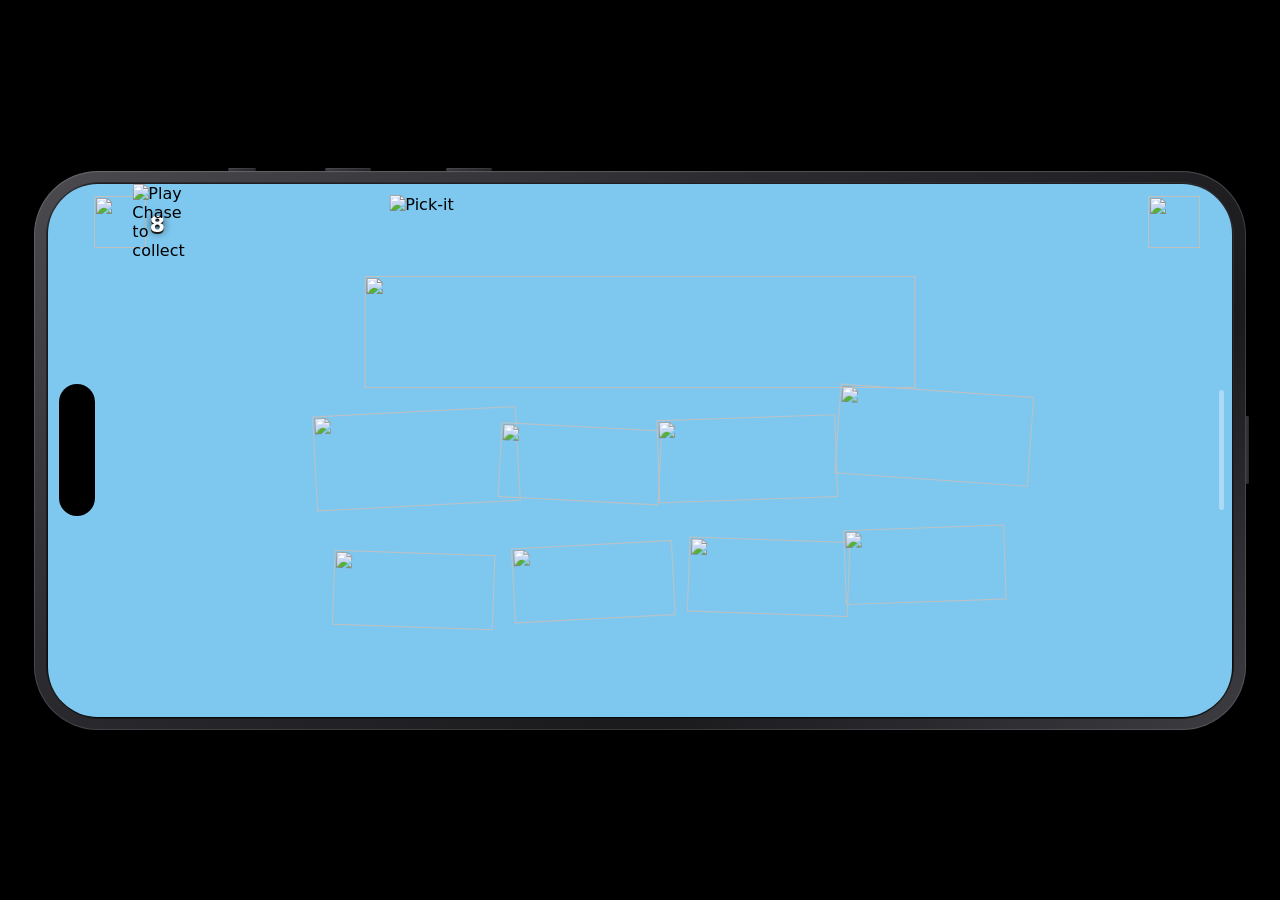
==== commit 0f25c2f7: "Shift cloud 11 slightly right (+3px on layout.x). Co-authored-by: Cursor <cursoragent@cursor.com>" ====
--- a/web/index.html
+++ b/web/index.html
@@ -99,6 +99,6 @@
       </div>
     </div>
   </div>
-  <script src="js/game.js?v=cloudloc16"></script>
+  <script src="js/game.js?v=cloudloc17"></script>
 </body>
 </html>
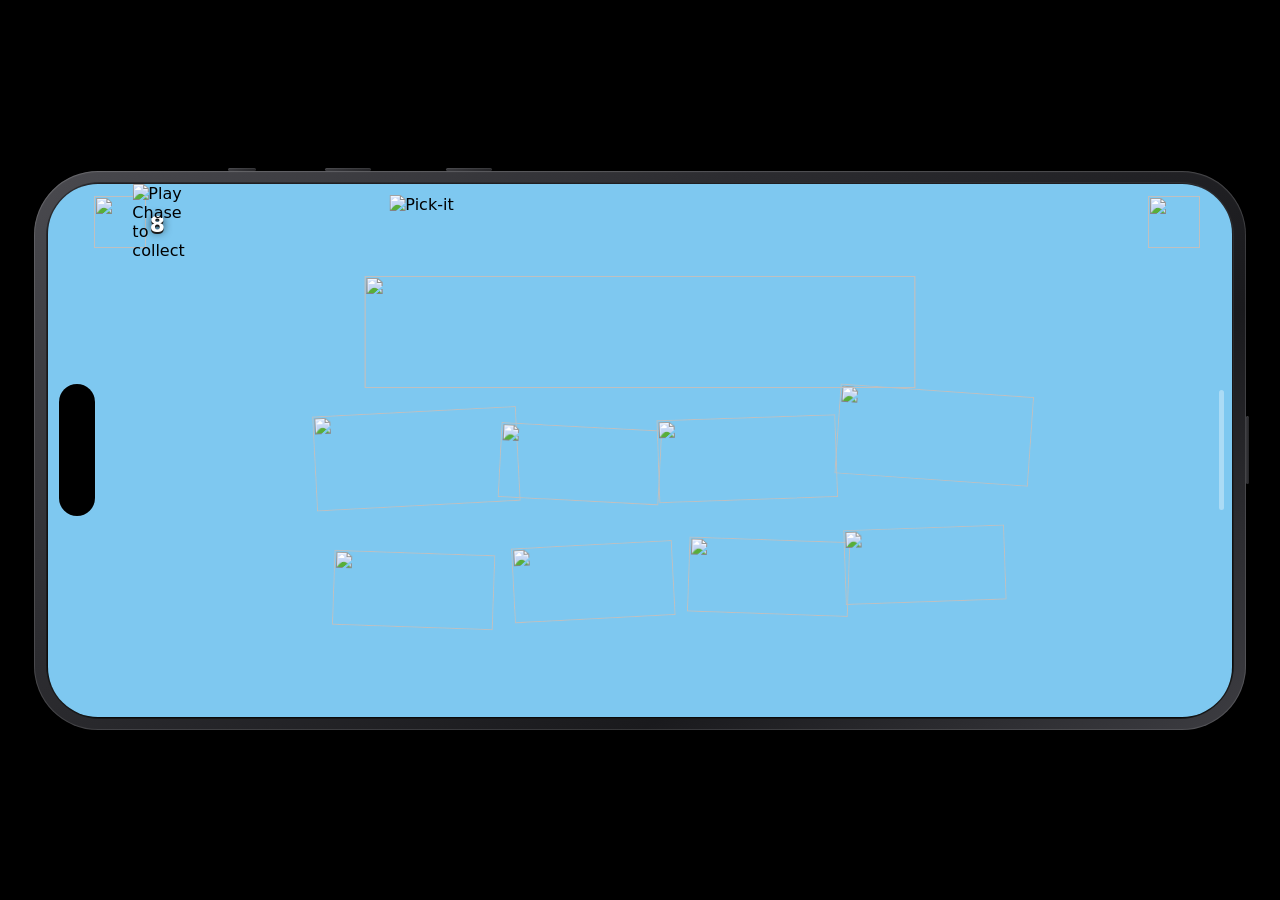
==== commit 0c28f852: "Add sky-blue cloud icons for mobile home screen and PWA manifest. Co-authored-by: Cursor <cursoragen" ====
--- a/web/index.html
+++ b/web/index.html
@@ -3,7 +3,14 @@
 <head>
   <meta charset="UTF-8" />
   <meta name="viewport" content="width=device-width, initial-scale=1, maximum-scale=1, user-scalable=no, viewport-fit=cover" />
-  <meta name="theme-color" content="#0a1020" />
+  <meta name="theme-color" content="#7ec8f0" />
+  <meta name="application-name" content="Pick-it" />
+  <meta name="apple-mobile-web-app-title" content="Pick-it" />
+  <link rel="icon" href="favicon.ico" sizes="any" />
+  <link rel="icon" type="image/png" sizes="32x32" href="favicon-32x32.png" />
+  <link rel="icon" type="image/png" sizes="16x16" href="favicon-16x16.png" />
+  <link rel="apple-touch-icon" sizes="180x180" href="apple-touch-icon.png" />
+  <link rel="manifest" href="site.webmanifest" />
   <meta http-equiv="Cache-Control" content="no-cache, no-store, must-revalidate" />
   <meta http-equiv="Pragma" content="no-cache" />
   <meta http-equiv="Expires" content="0" />
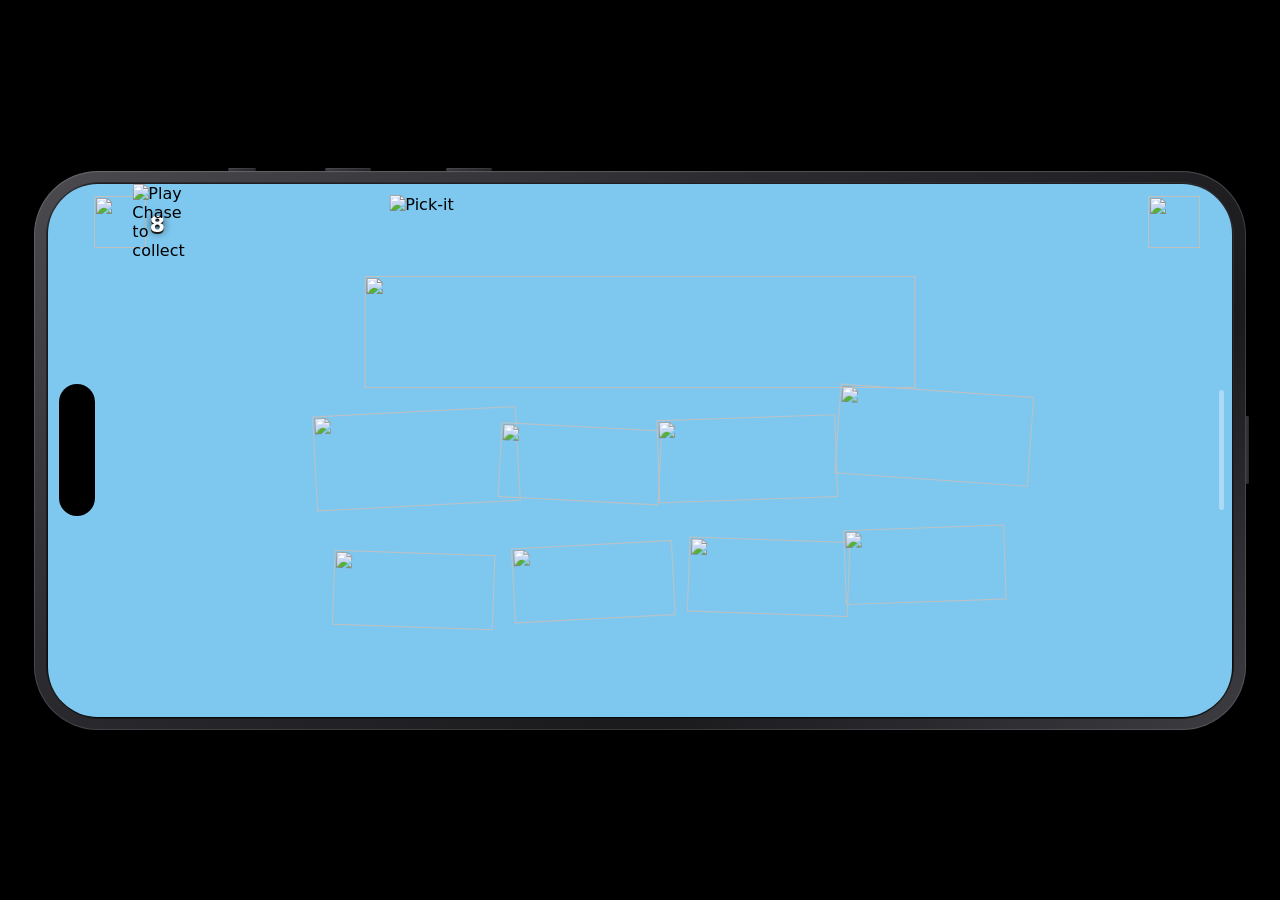
==== commit 9599ef9c: "Replace end-game border fireworks with daisy confetti from both sides. Co-authored-by: Cursor <curso" ====
--- a/web/index.html
+++ b/web/index.html
@@ -106,6 +106,6 @@
       </div>
     </div>
   </div>
-  <script src="js/game.js?v=cloudloc17"></script>
+  <script src="js/game.js?v=daisy-finale1"></script>
 </body>
 </html>
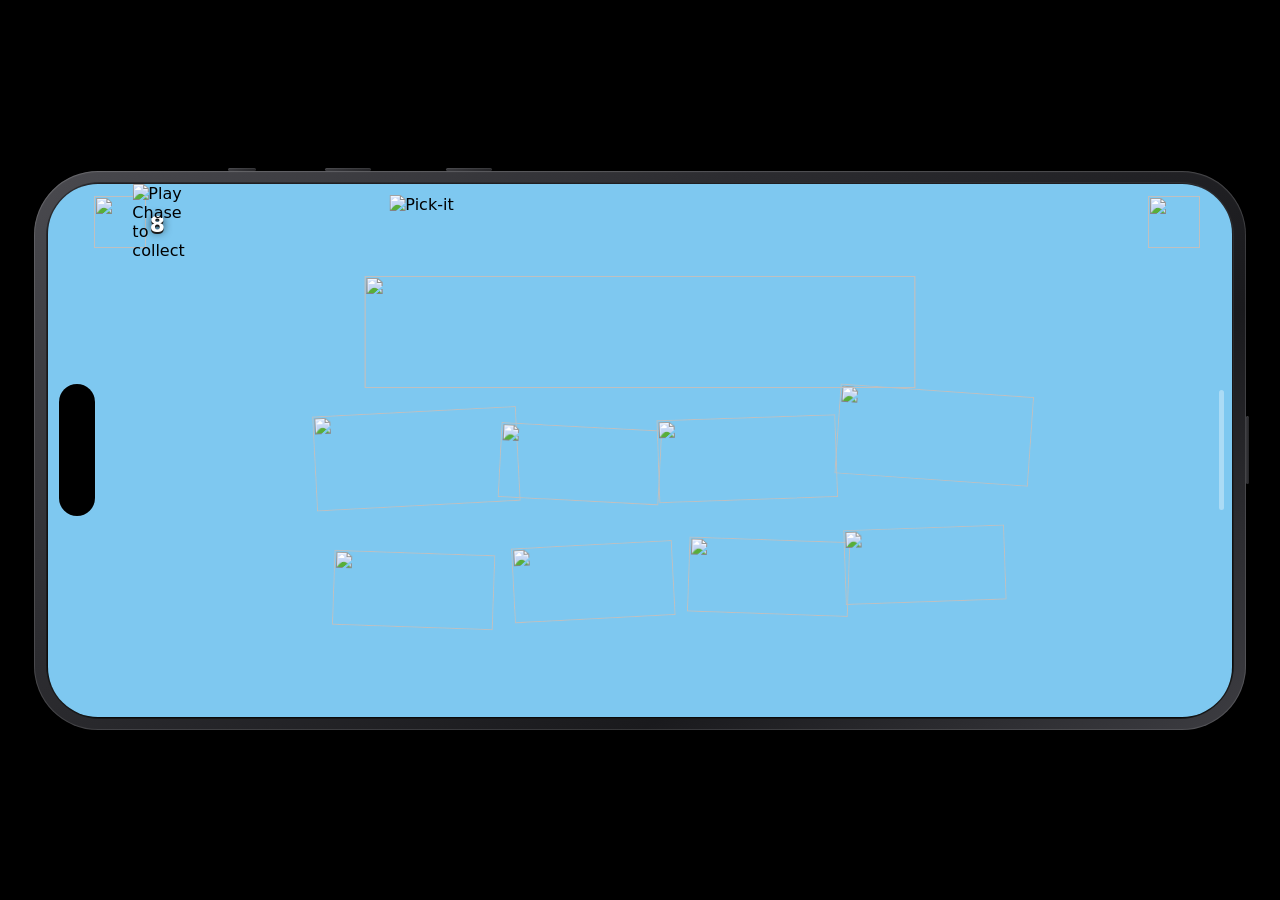
==== commit 11268810: "Draw whole flower confetti (daisies, blooms, petals) at game end. Co-authored-by: Cursor <cursoragen" ====
--- a/web/index.html
+++ b/web/index.html
@@ -106,6 +106,6 @@
       </div>
     </div>
   </div>
-  <script src="js/game.js?v=daisy-finale1"></script>
+  <script src="js/game.js?v=flower-confetti1"></script>
 </body>
 </html>
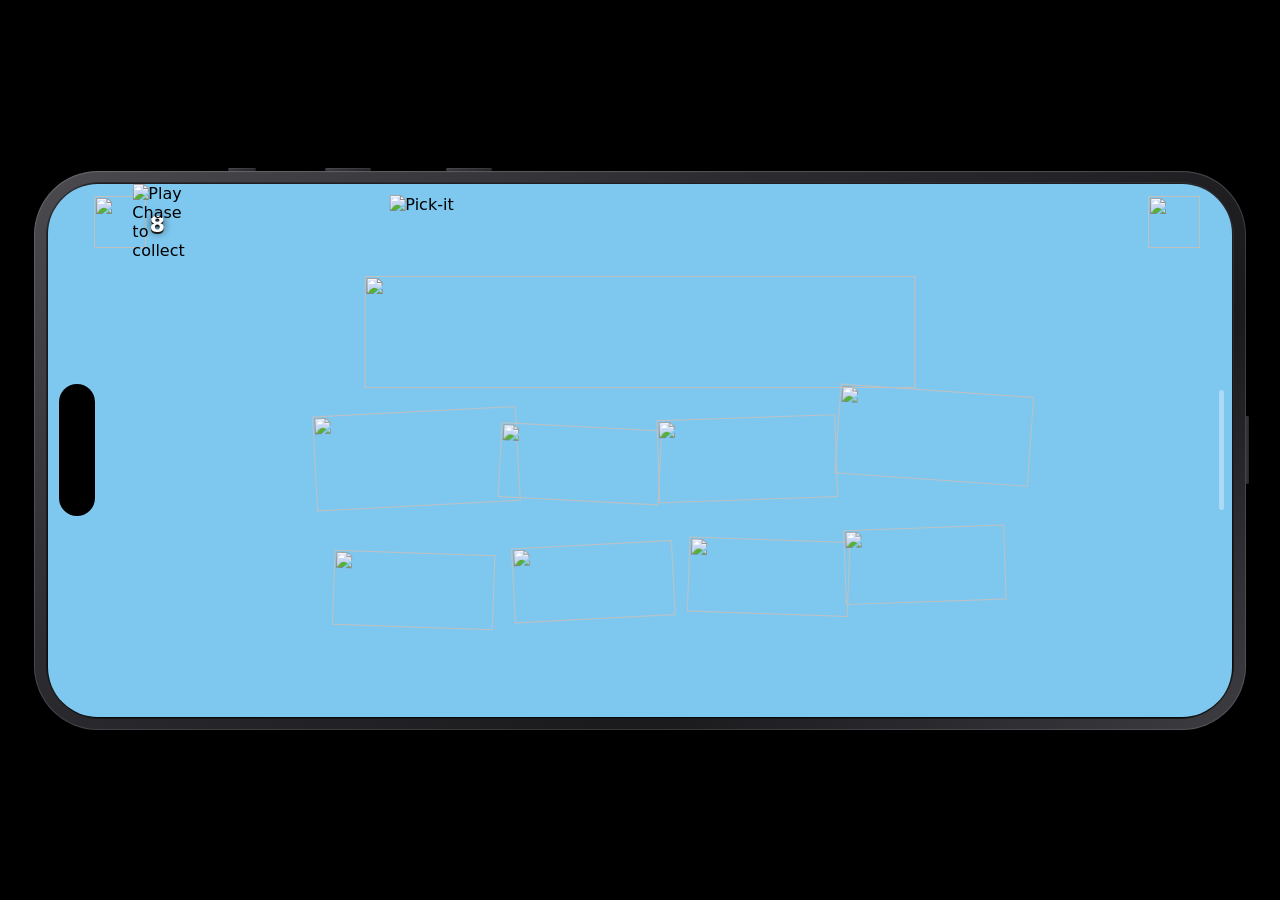
==== commit 5d4f749f: "Animate characters up and fade out just before completion darken. Co-authored-by: Cursor <cursoragen" ====
--- a/web/index.html
+++ b/web/index.html
@@ -17,7 +17,7 @@
   <meta name="apple-mobile-web-app-capable" content="yes" />
   <meta name="apple-mobile-web-app-status-bar-style" content="black-translucent" />
   <title>Pick-it</title>
-  <link rel="stylesheet" href="css/game.css?v=cloud-stack-fix1" />
+  <link rel="stylesheet" href="css/game.css?v=char-exit1" />
 </head>
 <body>
   <div id="rotateOverlay" class="rotate-overlay" aria-live="polite">
@@ -106,6 +106,6 @@
       </div>
     </div>
   </div>
-  <script src="js/game.js?v=flower-confetti1"></script>
+  <script src="js/game.js?v=char-exit1"></script>
 </body>
 </html>
--- a/web/css/game.css
+++ b/web/css/game.css
@@ -2575,12 +2575,37 @@
   height: calc(var(--petard-size) * 1.4);
   bottom: var(--character-reward-bottom, var(--slot-sku-bottom, 0px));
   filter: none;
-  will-change: transform;
+  will-change: transform, opacity;
   opacity: 0;
   animation:
     characterFaceFadeIn 1.05s ease forwards,
     petardFloat var(--float-dur, 4.8s) ease-in-out 1.05s infinite;
   animation-delay: 0s, calc(1.05s + var(--float-delay, 0s));
+}
+
+/* End game: rise and dissolve just before the darken overlay */
+#field.stage--character-exit .slot.show-special-reward img.done {
+  animation: characterExitDissolve var(--character-exit-dur, 0.82s) ease-in forwards !important;
+  animation-delay: calc(var(--character-exit-i, 0) * 0.055s) !important;
+}
+
+@keyframes characterExitDissolve {
+  0% {
+    opacity: 1;
+    transform: translateX(-50%) translateY(0) scale(1);
+    filter: blur(0);
+  }
+  72% {
+    opacity: 0.35;
+    transform: translateX(-50%) translateY(-52px) scale(0.96);
+    filter: blur(1.2px);
+  }
+  100% {
+    opacity: 0;
+    transform: translateX(-50%) translateY(-78px) scale(0.9);
+    filter: blur(3px);
+    visibility: hidden;
+  }
 }
 
 .slot.reward-sam img.done {
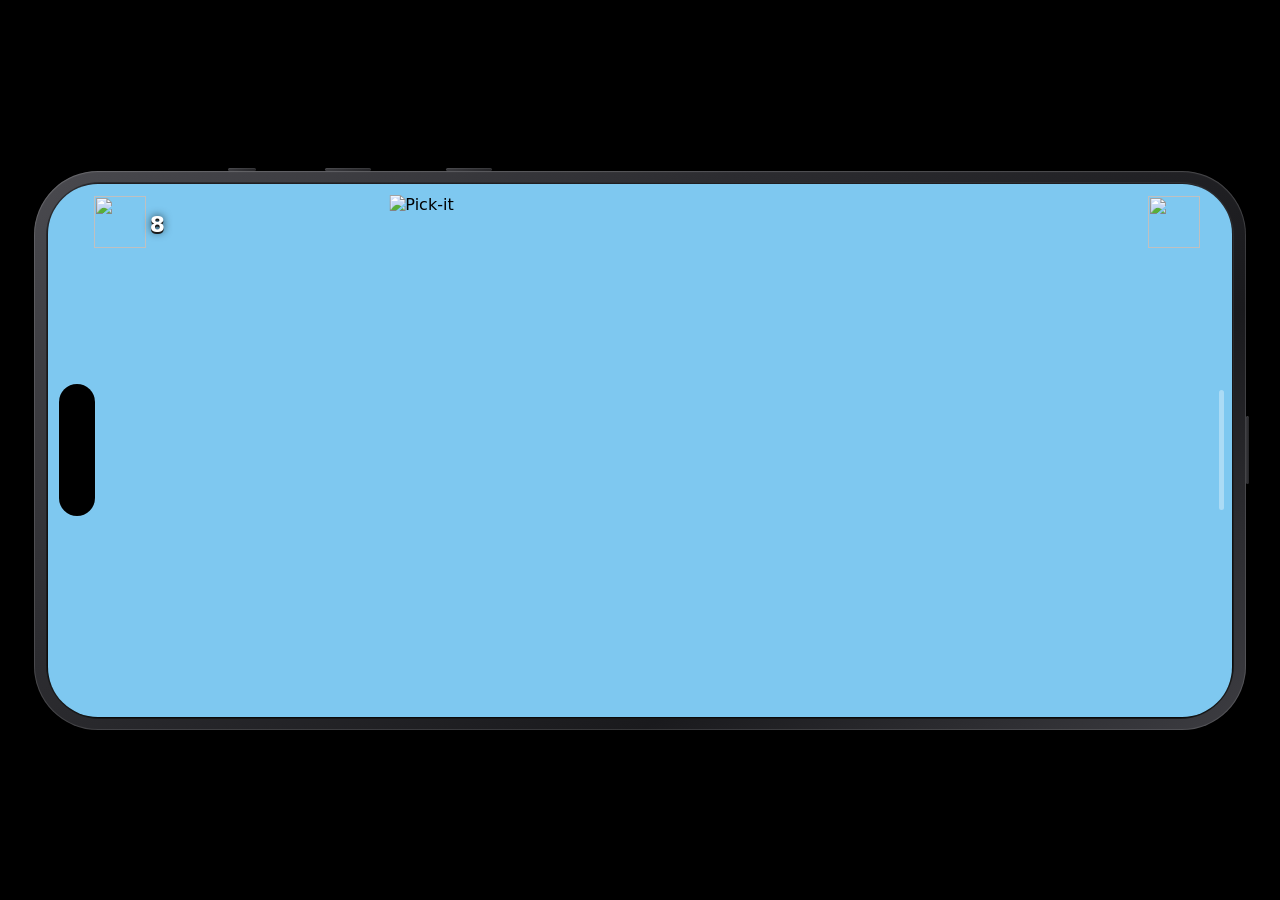
==== commit 22e1b6ea: "Use only chamomile daisy flowers in end-game confetti. Co-authored-by: Cursor <cursoragent@cursor.co" ====
--- a/web/index.html
+++ b/web/index.html
@@ -106,6 +106,6 @@
       </div>
     </div>
   </div>
-  <script src="js/game.js?v=char-exit1"></script>
+  <script src="js/game.js?v=daisy-only1"></script>
 </body>
 </html>
